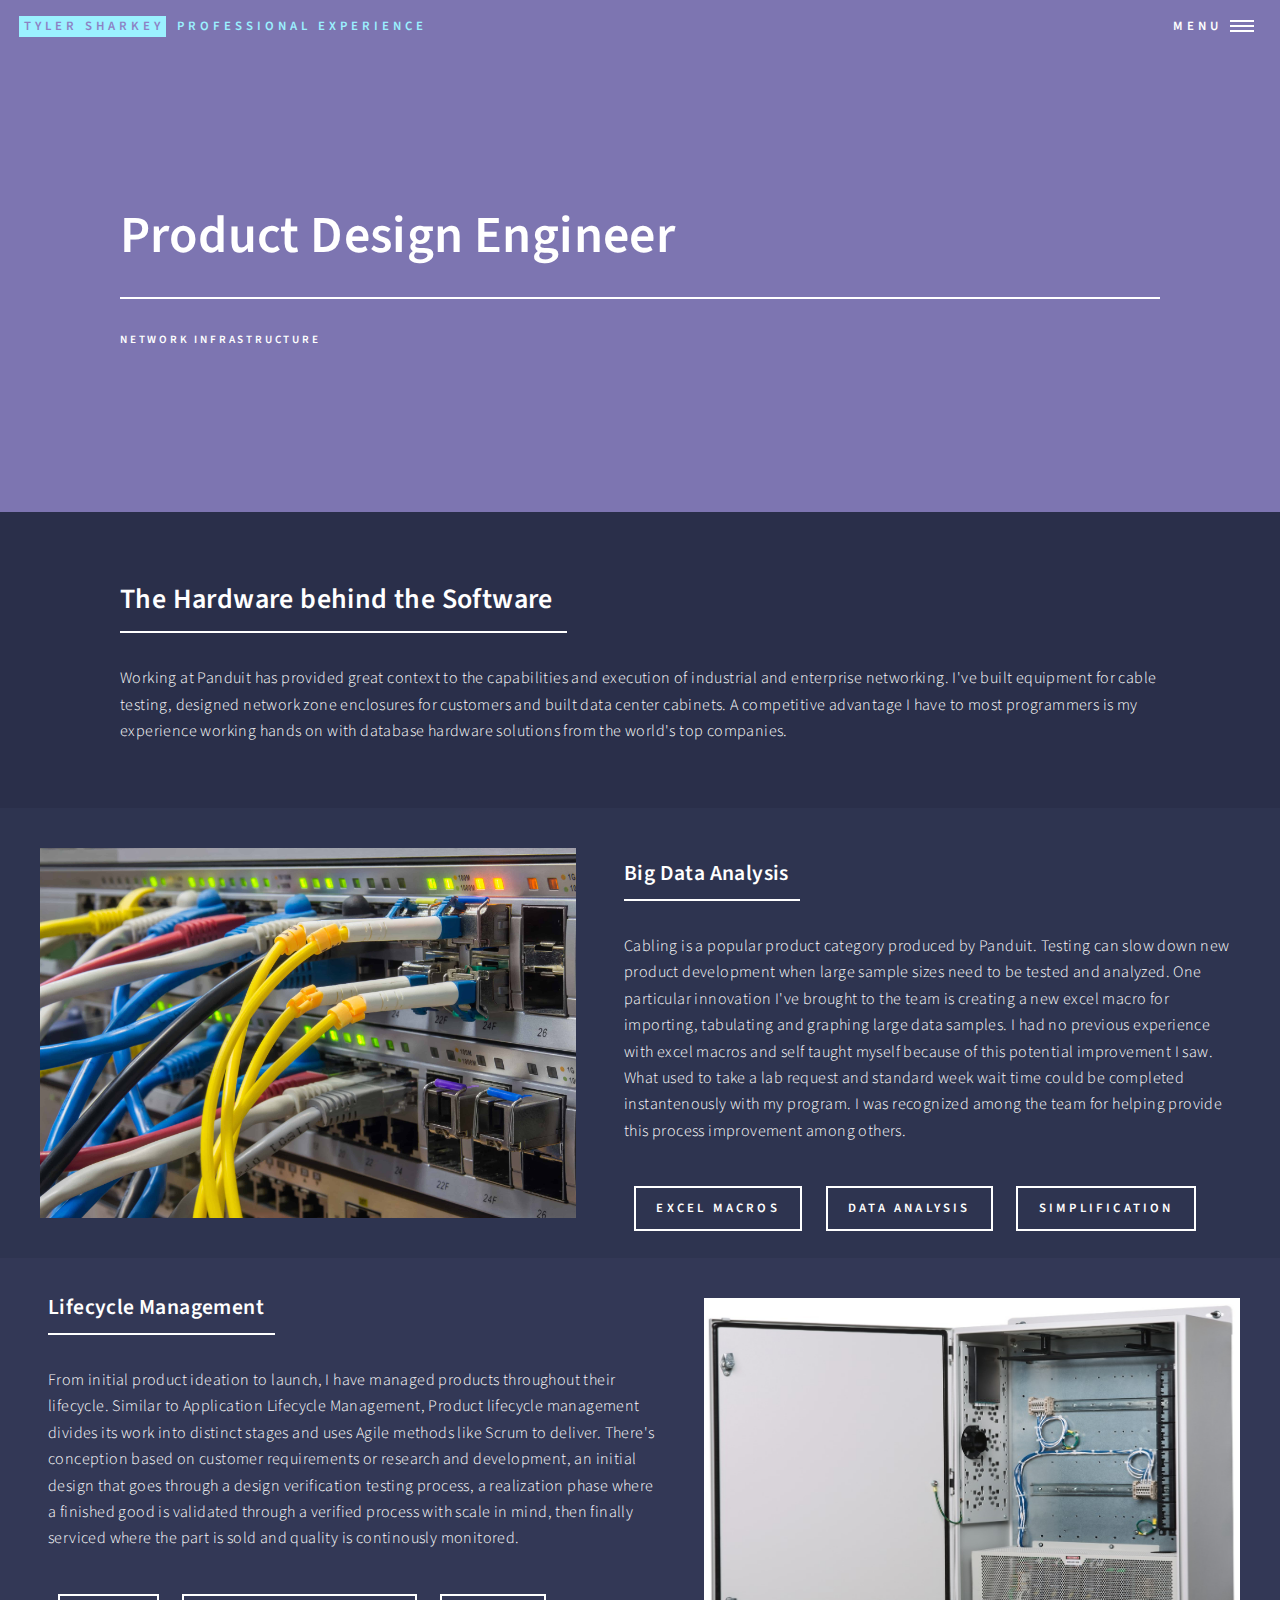
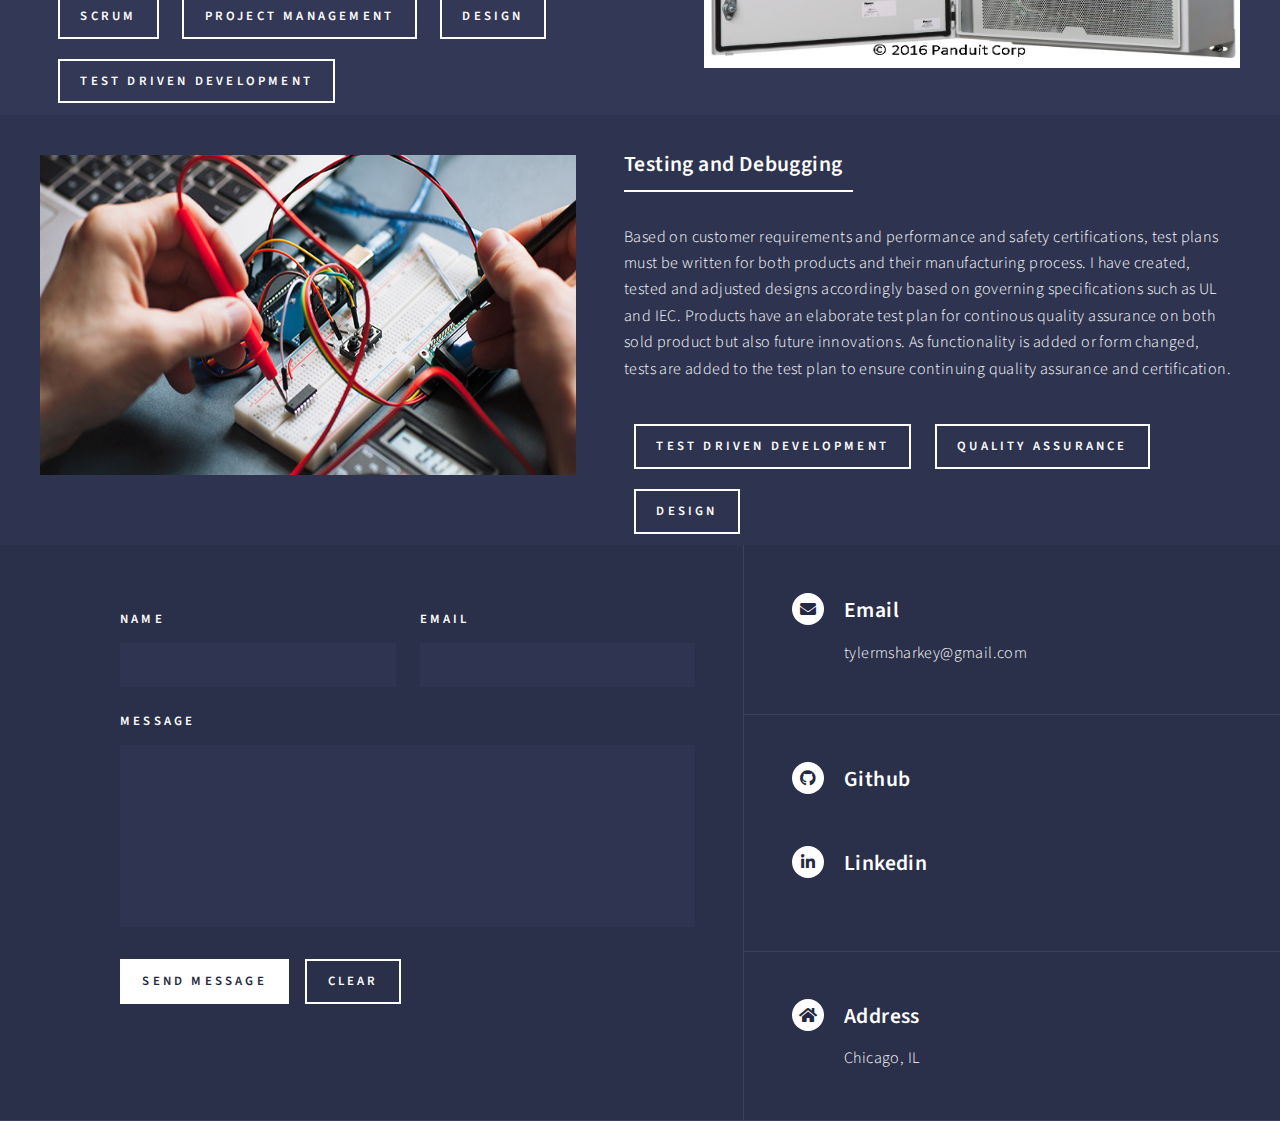
==== developer.html @ c6271d93 "fixed menu and favicon" ====
<!DOCTYPE HTML>
<!--
	Forty by HTML5 UP
	html5up.net | @ajlkn
	Free for personal and commercial use under the CCA 3.0 license (html5up.net/license)
-->
<html>

<head>
	<title>Professional Experience</title>
	<link rel="shortcut icon" type="image/png" href="images/shark icon.png">
	<meta charset="utf-8" />
	<meta name="viewport" content="width=device-width, initial-scale=1, user-scalable=no" />
	<link rel="stylesheet" href="assets/css/main.css" />
	<noscript>
		<link rel="stylesheet" href="assets/css/noscript.css" /></noscript>
</head>

<body class="is-preload">

	<!-- Wrapper -->
	<div id="wrapper">

		<!-- Header -->
		<!-- Note: The "styleN" class below should match that of the banner element. -->
		<header id="header" class="alt style2">
			<a href="index.html" class="logo"><strong>Tyler Sharkey</strong> <span>Professional Experience</span></a>
			<nav>
				<a href="#menu">Menu</a>
			</nav>
		</header>

		<!-- Menu -->
		<nav id="menu">
				<ul class="links">
					<li><a href="index.html">Home</a></li>
					<li><a href="professional.html">Professional Experience</a></li>
					<li><a href="developer.html" class="button primary fit">Self Taught Developer</a></li>
					<li><a href="purdue.html">Mechanical Engineer</a></li>
					<li><a href="kennesaw.html">Software Engineer</a></li>
					<li><a href="interests.html">Interests</a></li>
					<li><a href="projects.html">Personal Projects</a></li>
				</ul>
			</nav>

		<!-- Banner -->
		<!-- Note: The "styleN" class below should match that of the header element. -->
		<section id="banner" class="style2">
			<div class="inner">
				<span class="image">
					<img src="images/pic07.jpg" alt="" />
				</span>
				<header class="major">
					<h1>Product Design Engineer</h1>
				</header>
				<div class="content">
					<p>Network Infrastructure</p>
				</div>
			</div>
		</section>

		<!-- Main -->
		<div id="main">

			<!-- One -->
			<section id="one">
				<div class="inner">
					<header class="major">
						<h2>The Hardware behind the Software</h2>
					</header>
					<p>Working at Panduit has provided great context to the capabilities and execution of industrial and enterprise networking. I've built equipment for cable testing, designed network zone enclosures for customers and built data center cabinets. A competitive advantage I have to most programmers is my experience working hands on with database hardware solutions from the world's top companies.</p>
				</div>
			</section>

			<!-- Two -->
			<section id="two" class="spotlights">
				<section>
						<img src="images/cable.jpg" alt="" data-position="25% 25%" width="576" height="450" style="padding: 40px 0 40px 40px"/>
					<div class="content">
						<div class="inner">
							<header class="major">
								<h3>Big Data Analysis</h3>
							</header>
							<p id="Data">Cabling is a popular product category produced by Panduit. Testing can slow down new product development when large sample sizes need to be tested and analyzed. One particular innovation I've brought to the team is creating a new excel macro for importing, tabulating and graphing large data samples. I had no previous experience with excel macros and self taught myself because of this potential improvement I saw. What used to take a lab request and standard week wait time could be completed instantenously with my program. I was recognized among the team for helping provide this process improvement among others.</p>
							<a class="button" style="margin:10px"
								onmouseover="highlight('creating a new excel macro for importing, tabulating and graphing large data samples. I had no previous experience with excel macros and self taught myself because of this potential improvement I saw.','Data')"
								onmouseout="nohighlight('creating a new excel macro for importing, tabulating and graphing large data samples. I had no previous experience with excel macros and self taught myself because of this potential improvement I saw.','Data')">Excel Macros</a>
							<a class="button" style="margin:10px"
								onmouseover="highlight('One particular innovation I\'ve brought to the team is creating a new excel macro for importing, tabulating and graphing large data samples.','Data')"
								onmouseout="nohighlight('One particular innovation I\'ve brought to the team is creating a new excel macro for importing, tabulating and graphing large data samples.','Data')">Data
								Analysis</a>
							<a class="button" style="margin:10px"
								onmouseover="highlight('What used to take a lab request and standard week wait time could be completed instantenously with my program.','Data')"
								onmouseout="nohighlight('What used to take a lab request and standard week wait time could be completed instantenously with my program.','Data')">Simplification
							</a>
						</div>
					</div>
				</section>
				<section>
						<img src="images/enclosure.jpg" alt="" data-position="25% 25%" width="576" height="450" style="padding: 40px 40px 40px 0"/>
					<div class="content">
						<div class="inner">
							<header class="major">
								<h3>Lifecycle Management</h3>
							</header>
							<p id="Lifecycle">From initial product ideation to launch, I have managed products throughout their lifecycle. Similar to Application Lifecycle Management, Product lifecycle management divides its work into distinct stages and uses Agile methods like Scrum to deliver. There's conception based on customer requirements or research and development, an initial design that goes through a design verification testing process, a realization phase where a finished good is validated through a verified process with scale in mind, then finally serviced where the part is sold and quality is continously monitored.</p>
							<a class="button" style="margin:10px"
								onmouseover="highlight('uses Agile methods like Scrum to deliver','Lifecycle')"
								onmouseout="nohighlight('uses Agile methods like Scrum to deliver','Lifecycle')">Scrum</a>
							<a class="button" style="margin:10px"
								onmouseover="highlight('From initial product ideation to launch, I have managed products throughout their lifecycle.','Lifecycle')"
								onmouseout="nohighlight('From initial product ideation to launch, I have managed products throughout their lifecycle.','Lifecycle')">Project Management</a>
							<a class="button" style="margin:10px"
								onmouseover="highlight('There\'s conception based on customer requirements or research and development','Lifecycle')"
								onmouseout="nohighlight('There\'s conception based on customer requirements or research and development','Lifecycle')">Design</a>
							<a class="button" style="margin:10px"
								onmouseover="highlight('design that goes through a design verification testing process','Lifecycle')"
								onmouseout="nohighlight('design that goes through a design verification testing process','Lifecycle')">Test Driven Development</a>
						</div>
					</div>
				</section>
				<section>
					<img src="images/testing.jpg" alt="" data-position="25% 25%" width="576" height="400" style="padding: 40px 0 40px 40px"/>
					<div class="content">
						<div class="inner">
							<header class="major">
								<h3>Testing and Debugging</h3>
							</header>
							<p id="Testing">Based on customer requirements and performance and safety certifications, test plans must be written for both products and their manufacturing process. I have created, tested and adjusted designs accordingly based on governing specifications such as UL and IEC. Products have an elaborate test plan for continous quality assurance on both sold product but also future innovations. As functionality is added or form changed, tests are added to the test plan to ensure continuing quality assurance and certification.</p>
							<a class="button" style="margin:10px"
								onmouseover="highlight('tests are added to the test plan to ensure continuing quality assurance and certification','Testing')"
								onmouseout="nohighlight('tests are added to the test plan to ensure continuing quality assurance and certification','Testing')">Test Driven Development
								</a>
							<a class="button" style="margin:10px"
								onmouseover="highlight('Products have an elaborate test plan for continous quality assurance on both sold product but also future innovations.','Testing')"
								onmouseout="nohighlight('Products have an elaborate test plan for continous quality assurance on both sold product but also future innovations.','Testing')">Quality Assurance</a>
							<a class="button" style="margin:10px"
								onmouseover="highlight('I have created, tested and adjusted designs accordingly based on governing specifications','Testing')"
								onmouseout="nohighlight('I have created, tested and adjusted designs accordingly based on governing specifications','Testing')">Design</a>
						</div>
					</div>
				</section>
			</section>

		<!-- Contact -->
		<section id="contact">
				<div class="inner">
					<section>
						<form method="post" action="#">
							<div class="fields">
								<div class="field half">
									<label for="name">Name</label>
									<input type="text" name="name" id="name" />
								</div>
								<div class="field half">
									<label for="email">Email</label>
									<input type="text" name="email" id="email" />
								</div>
								<div class="field">
									<label for="message">Message</label>
									<textarea name="message" id="message" rows="6"></textarea>
								</div>
							</div>
							<ul class="actions">
								<li><input type="submit" value="Send Message" class="primary" /></li>
								<li><input type="reset" value="Clear" /></li>
							</ul>
						</form>
					</section>
					<section class="split">
						<section>
							<div class="contact-method">
								<span class="icon solid alt fa-envelope"></span>
								<h3>Email</h3>
								<span>tylermsharkey@gmail.com</span>
							</div>
						</section>
						<section>
							<div class="contact-profiles">
								<span><a class="icon brands alt fa-github" href="https://github.com/Sharkty21"></a></span>
								<h3><a href="https://github.com/Sharkty21">Github</a></h3>
								<br>
								<span><a class="icon brands alt fa-linkedin-in" href="https://www.linkedin.com/in/tylermsharkey"></a></span>
								<h3><a href="https://www.linkedin.com/in/tylermsharkey">Linkedin</a></h3>
							</div>
						</section>
						<section>
							<div class="contact-method">
								<span class="icon solid alt fa-home"></span>
								<h3>Address</h3>
								<span>Chicago, IL</span>
							</div>
						</section>
					</section>
				</div>
			</section>
	

	<!-- Scripts -->
	<script src="assets/js/jquery.min.js"></script>
	<script src="assets/js/jquery.scrolly.min.js"></script>
	<script src="assets/js/jquery.scrollex.min.js"></script>
	<script src="assets/js/browser.min.js"></script>
	<script src="assets/js/breakpoints.min.js"></script>
	<script src="assets/js/util.js"></script>
	<script src="assets/js/main.js"></script>
	<script>function highlight(text, input) {
			var inputText = document.getElementById(input);
			var innerHTML = inputText.innerHTML;
			var index = innerHTML.indexOf(text);
			if (index >= 0) {
				innerHTML = innerHTML.substring(0, index) + "<span class='highlight'>" + innerHTML.substring(index, index + text.length) + "</span>" + innerHTML.substring(index + text.length);
				inputText.innerHTML = innerHTML;
			}
		}
	</script>
	<script>function nohighlight(text, input) {
			var inputText = document.getElementById(input);
			var innerHTML = inputText.innerHTML;
			var index = innerHTML.indexOf(text);
			if (index >= 0) {
				innerHTML = innerHTML.substring(0, index - "<span class='highlight'>".length) + innerHTML.substring(index, index + text.length) + innerHTML.substring(index + text.length + "</span>".length);
				inputText.innerHTML = innerHTML;
			}
		}
	</script>

</body>

</html>
---- assets/css/main.css ----
@import url(fontawesome-all.min.css);
@import url("https://fonts.googleapis.com/css?family=Source+Sans+Pro:300,300italic,600,600italic");

/*
	Forty by HTML5 UP
	html5up.net | @ajlkn
	Free for personal and commercial use under the CCA 3.0 license (html5up.net/license)
*/

html, body, div, span, applet, object,
iframe, h1, h2, h3, h4, h5, h6, p, blockquote,
pre, a, abbr, acronym, address, big, cite,
code, del, dfn, em, img, ins, kbd, q, s, samp,
small, strike, strong, sub, sup, tt, var, b,
u, i, center, dl, dt, dd, ol, ul, li, fieldset,
form, label, legend, table, caption, tbody,
tfoot, thead, tr, th, td, article, aside,
canvas, details, embed, figure, figcaption,
footer, header, hgroup, menu, nav, output, ruby,
section, summary, time, mark, audio, video {
	margin: 0;
	padding: 0;
	border: 0;
	font-size: 100%;
	font: inherit;
	vertical-align: baseline;}

article, aside, details, figcaption, figure,
footer, header, hgroup, menu, nav, section {
	display: block;}

body {
	line-height: 1;
}

.highlight {
	color: #9bf1ff;
}

.no-highlight {
	background: none;
}

ol, ul, li {
	list-style: none;
	list-style-type: none;
}

blockquote, q {
	quotes: none;
}

	blockquote:before, blockquote:after, q:before, q:after {
		content: '';
		content: none;
	}

table {
	border-collapse: collapse;
	border-spacing: 0;
}

body {
	-webkit-text-size-adjust: none;
}

mark {
	background-color: transparent;
	color: inherit;
}

input::-moz-focus-inner {
	border: 0;
	padding: 0;
}

input, select, textarea {
	-moz-appearance: none;
	-webkit-appearance: none;
	-ms-appearance: none;
	appearance: none;
	resize: none;
}

/* Basic */

	@-ms-viewport {
		width: device-width;
	}

	body {
		-ms-overflow-style: scrollbar;
	}

	@media screen and (max-width: 480px) {

		html, body {
			min-width: 320px;
		}

	}

	html {
		box-sizing: border-box;
	}

	*, *:before, *:after {
		box-sizing: inherit;
	}

	body {
		background: #242943;
	}

		body.is-preload *, body.is-preload *:before, body.is-preload *:after {
			-moz-animation: none !important;
			-webkit-animation: none !important;
			-ms-animation: none !important;
			animation: none !important;
			-moz-transition: none !important;
			-webkit-transition: none !important;
			-ms-transition: none !important;
			transition: none !important;
		}

/* Type */

	body, input, select, textarea {
		color: #ffffff;
		font-family: "Source Sans Pro", Helvetica, sans-serif;
		font-size: 17pt;
		font-weight: 300;
		letter-spacing: 0.025em;
		line-height: 1.65;
	}

		@media screen and (max-width: 1680px) {

			body, input, select, textarea {
				font-size: 14pt;
			}

		}

		@media screen and (max-width: 1280px) {

			body, input, select, textarea {
				font-size: 12pt;
			}

		}

		@media screen and (max-width: 360px) {

			body, input, select, textarea {
				font-size: 11pt;
			}

		}

	a {
		-moz-transition: color 0.2s ease-in-out, border-bottom-color 0.2s ease-in-out;
		-webkit-transition: color 0.2s ease-in-out, border-bottom-color 0.2s ease-in-out;
		-ms-transition: color 0.2s ease-in-out, border-bottom-color 0.2s ease-in-out;
		transition: color 0.2s ease-in-out, border-bottom-color 0.2s ease-in-out;
		border-bottom: dotted 1px;
		color: inherit;
		text-decoration: none;
	}

		a:hover {
			border-bottom-color: transparent;
			color: #9bf1ff !important;
		}

		a:active {
			color: #53e3fb !important;
		}

	strong, b {
		color: #ffffff;
		font-weight: 600;
	}

	em, i {
		font-style: italic;
	}

	p {
		margin: 0 0 2em 0;
	}

	h1, h2, h3, h4, h5, h6 {
		color: #ffffff;
		font-weight: 600;
		line-height: 1.65;
		margin: 0 0 1em 0;
	}

		h1 a, h2 a, h3 a, h4 a, h5 a, h6 a {
			color: inherit;
			border-bottom: 0;
		}

	h1 {
		font-size: 2.5em;
	}

	h2 {
		font-size: 1.75em;
	}

	h3 {
		font-size: 1.35em;
	}

	h4 {
		font-size: 1.1em;
	}

	h5 {
		font-size: 0.9em;
	}

	h6 {
		font-size: 0.7em;
	}

	@media screen and (max-width: 736px) {

		h1 {
			font-size: 2em;
		}

		h2 {
			font-size: 1.5em;
		}

		h3 {
			font-size: 1.25em;
		}

	}

	sub {
		font-size: 0.8em;
		position: relative;
		top: 0.5em;
	}

	sup {
		font-size: 0.8em;
		position: relative;
		top: -0.5em;
	}

	blockquote {
		border-left: solid 4px rgba(212, 212, 255, 0.1);
		font-style: italic;
		margin: 0 0 2em 0;
		padding: 0.5em 0 0.5em 2em;
	}

	code {
		background: rgba(212, 212, 255, 0.035);
		font-family: "Courier New", monospace;
		font-size: 0.9em;
		margin: 0 0.25em;
		padding: 0.25em 0.65em;
	}

	pre {
		-webkit-overflow-scrolling: touch;
		font-family: "Courier New", monospace;
		font-size: 0.9em;
		margin: 0 0 2em 0;
	}

		pre code {
			display: block;
			line-height: 1.75;
			padding: 1em 1.5em;
			overflow-x: auto;
		}

	hr {
		border: 0;
		border-bottom: solid 1px rgba(212, 212, 255, 0.1);
		margin: 2em 0;
	}

		hr.major {
			margin: 3em 0;
		}

	.align-left {
		text-align: left;
	}

	.align-center {
		text-align: center;
	}

	.align-right {
		text-align: right;
	}

/* Row */

	.row {
		display: flex;
		flex-wrap: wrap;
		box-sizing: border-box;
		align-items: stretch;
	}

		.row > * {
			box-sizing: border-box;
		}

		.row.gtr-uniform > * > :last-child {
			margin-bottom: 0;
		}

		.row.aln-left {
			justify-content: flex-start;
		}

		.row.aln-center {
			justify-content: center;
		}

		.row.aln-right {
			justify-content: flex-end;
		}

		.row.aln-top {
			align-items: flex-start;
		}

		.row.aln-middle {
			align-items: center;
		}

		.row.aln-bottom {
			align-items: flex-end;
		}

		.row > .imp {
			order: -1;
		}

		.row > .col-1 {
			width: 8.33333%;
		}

		.row > .off-1 {
			margin-left: 8.33333%;
		}

		.row > .col-2 {
			width: 16.66667%;
		}

		.row > .off-2 {
			margin-left: 16.66667%;
		}

		.row > .col-3 {
			width: 25%;
		}

		.row > .off-3 {
			margin-left: 25%;
		}

		.row > .col-4 {
			width: 33.33333%;
		}

		.row > .off-4 {
			margin-left: 33.33333%;
		}

		.row > .col-5 {
			width: 41.66667%;
		}

		.row > .off-5 {
			margin-left: 41.66667%;
		}

		.row > .col-6 {
			width: 50%;
		}

		.row > .off-6 {
			margin-left: 50%;
		}

		.row > .col-7 {
			width: 58.33333%;
		}

		.row > .off-7 {
			margin-left: 58.33333%;
		}

		.row > .col-8 {
			width: 66.66667%;
		}

		.row > .off-8 {
			margin-left: 66.66667%;
		}

		.row > .col-9 {
			width: 75%;
		}

		.row > .off-9 {
			margin-left: 75%;
		}

		.row > .col-10 {
			width: 83.33333%;
		}

		.row > .off-10 {
			margin-left: 83.33333%;
		}

		.row > .col-11 {
			width: 91.66667%;
		}

		.row > .off-11 {
			margin-left: 91.66667%;
		}

		.row > .col-12 {
			width: 100%;
		}

		.row > .off-12 {
			margin-left: 100%;
		}

		.row.gtr-0 {
			margin-top: 0;
			margin-left: 0em;
		}

			.row.gtr-0 > * {
				padding: 0 0 0 0em;
			}

			.row.gtr-0.gtr-uniform {
				margin-top: 0em;
			}

				.row.gtr-0.gtr-uniform > * {
					padding-top: 0em;
				}

		.row.gtr-25 {
			margin-top: 0;
			margin-left: -0.5em;
		}

			.row.gtr-25 > * {
				padding: 0 0 0 0.5em;
			}

			.row.gtr-25.gtr-uniform {
				margin-top: -0.5em;
			}

				.row.gtr-25.gtr-uniform > * {
					padding-top: 0.5em;
				}

		.row.gtr-50 {
			margin-top: 0;
			margin-left: -1em;
		}

			.row.gtr-50 > * {
				padding: 0 0 0 1em;
			}

			.row.gtr-50.gtr-uniform {
				margin-top: -1em;
			}

				.row.gtr-50.gtr-uniform > * {
					padding-top: 1em;
				}

		.row {
			margin-top: 0;
			margin-left: -2em;
		}

			.row > * {
				padding: 0 0 0 2em;
			}

			.row.gtr-uniform {
				margin-top: -2em;
			}

				.row.gtr-uniform > * {
					padding-top: 2em;
				}

		.row.gtr-150 {
			margin-top: 0;
			margin-left: -3em;
		}

			.row.gtr-150 > * {
				padding: 0 0 0 3em;
			}

			.row.gtr-150.gtr-uniform {
				margin-top: -3em;
			}

				.row.gtr-150.gtr-uniform > * {
					padding-top: 3em;
				}

		.row.gtr-200 {
			margin-top: 0;
			margin-left: -4em;
		}

			.row.gtr-200 > * {
				padding: 0 0 0 4em;
			}

			.row.gtr-200.gtr-uniform {
				margin-top: -4em;
			}

				.row.gtr-200.gtr-uniform > * {
					padding-top: 4em;
				}

		@media screen and (max-width: 1680px) {

			.row {
				display: flex;
				flex-wrap: wrap;
				box-sizing: border-box;
				align-items: stretch;
			}

				.row > * {
					box-sizing: border-box;
				}

				.row.gtr-uniform > * > :last-child {
					margin-bottom: 0;
				}

				.row.aln-left {
					justify-content: flex-start;
				}

				.row.aln-center {
					justify-content: center;
				}

				.row.aln-right {
					justify-content: flex-end;
				}

				.row.aln-top {
					align-items: flex-start;
				}

				.row.aln-middle {
					align-items: center;
				}

				.row.aln-bottom {
					align-items: flex-end;
				}

				.row > .imp-xlarge {
					order: -1;
				}

				.row > .col-1-xlarge {
					width: 8.33333%;
				}

				.row > .off-1-xlarge {
					margin-left: 8.33333%;
				}

				.row > .col-2-xlarge {
					width: 16.66667%;
				}

				.row > .off-2-xlarge {
					margin-left: 16.66667%;
				}

				.row > .col-3-xlarge {
					width: 25%;
				}

				.row > .off-3-xlarge {
					margin-left: 25%;
				}

				.row > .col-4-xlarge {
					width: 33.33333%;
				}

				.row > .off-4-xlarge {
					margin-left: 33.33333%;
				}

				.row > .col-5-xlarge {
					width: 41.66667%;
				}

				.row > .off-5-xlarge {
					margin-left: 41.66667%;
				}

				.row > .col-6-xlarge {
					width: 50%;
				}

				.row > .off-6-xlarge {
					margin-left: 50%;
				}

				.row > .col-7-xlarge {
					width: 58.33333%;
				}

				.row > .off-7-xlarge {
					margin-left: 58.33333%;
				}

				.row > .col-8-xlarge {
					width: 66.66667%;
				}

				.row > .off-8-xlarge {
					margin-left: 66.66667%;
				}

				.row > .col-9-xlarge {
					width: 75%;
				}

				.row > .off-9-xlarge {
					margin-left: 75%;
				}

				.row > .col-10-xlarge {
					width: 83.33333%;
				}

				.row > .off-10-xlarge {
					margin-left: 83.33333%;
				}

				.row > .col-11-xlarge {
					width: 91.66667%;
				}

				.row > .off-11-xlarge {
					margin-left: 91.66667%;
				}

				.row > .col-12-xlarge {
					width: 100%;
				}

				.row > .off-12-xlarge {
					margin-left: 100%;
				}

				.row.gtr-0 {
					margin-top: 0;
					margin-left: 0em;
				}

					.row.gtr-0 > * {
						padding: 0 0 0 0em;
					}

					.row.gtr-0.gtr-uniform {
						margin-top: 0em;
					}

						.row.gtr-0.gtr-uniform > * {
							padding-top: 0em;
						}

				.row.gtr-25 {
					margin-top: 0;
					margin-left: -0.5em;
				}

					.row.gtr-25 > * {
						padding: 0 0 0 0.5em;
					}

					.row.gtr-25.gtr-uniform {
						margin-top: -0.5em;
					}

						.row.gtr-25.gtr-uniform > * {
							padding-top: 0.5em;
						}

				.row.gtr-50 {
					margin-top: 0;
					margin-left: -1em;
				}

					.row.gtr-50 > * {
						padding: 0 0 0 1em;
					}

					.row.gtr-50.gtr-uniform {
						margin-top: -1em;
					}

						.row.gtr-50.gtr-uniform > * {
							padding-top: 1em;
						}

				.row {
					margin-top: 0;
					margin-left: -2em;
				}

					.row > * {
						padding: 0 0 0 2em;
					}

					.row.gtr-uniform {
						margin-top: -2em;
					}

						.row.gtr-uniform > * {
							padding-top: 2em;
						}

				.row.gtr-150 {
					margin-top: 0;
					margin-left: -3em;
				}

					.row.gtr-150 > * {
						padding: 0 0 0 3em;
					}

					.row.gtr-150.gtr-uniform {
						margin-top: -3em;
					}

						.row.gtr-150.gtr-uniform > * {
							padding-top: 3em;
						}

				.row.gtr-200 {
					margin-top: 0;
					margin-left: -4em;
				}

					.row.gtr-200 > * {
						padding: 0 0 0 4em;
					}

					.row.gtr-200.gtr-uniform {
						margin-top: -4em;
					}

						.row.gtr-200.gtr-uniform > * {
							padding-top: 4em;
						}

		}

		@media screen and (max-width: 1280px) {

			.row {
				display: flex;
				flex-wrap: wrap;
				box-sizing: border-box;
				align-items: stretch;
			}

				.row > * {
					box-sizing: border-box;
				}

				.row.gtr-uniform > * > :last-child {
					margin-bottom: 0;
				}

				.row.aln-left {
					justify-content: flex-start;
				}

				.row.aln-center {
					justify-content: center;
				}

				.row.aln-right {
					justify-content: flex-end;
				}

				.row.aln-top {
					align-items: flex-start;
				}

				.row.aln-middle {
					align-items: center;
				}

				.row.aln-bottom {
					align-items: flex-end;
				}

				.row > .imp-large {
					order: -1;
				}

				.row > .col-1-large {
					width: 8.33333%;
				}

				.row > .off-1-large {
					margin-left: 8.33333%;
				}

				.row > .col-2-large {
					width: 16.66667%;
				}

				.row > .off-2-large {
					margin-left: 16.66667%;
				}

				.row > .col-3-large {
					width: 25%;
				}

				.row > .off-3-large {
					margin-left: 25%;
				}

				.row > .col-4-large {
					width: 33.33333%;
				}

				.row > .off-4-large {
					margin-left: 33.33333%;
				}

				.row > .col-5-large {
					width: 41.66667%;
				}

				.row > .off-5-large {
					margin-left: 41.66667%;
				}

				.row > .col-6-large {
					width: 50%;
				}

				.row > .off-6-large {
					margin-left: 50%;
				}

				.row > .col-7-large {
					width: 58.33333%;
				}

				.row > .off-7-large {
					margin-left: 58.33333%;
				}

				.row > .col-8-large {
					width: 66.66667%;
				}

				.row > .off-8-large {
					margin-left: 66.66667%;
				}

				.row > .col-9-large {
					width: 75%;
				}

				.row > .off-9-large {
					margin-left: 75%;
				}

				.row > .col-10-large {
					width: 83.33333%;
				}

				.row > .off-10-large {
					margin-left: 83.33333%;
				}

				.row > .col-11-large {
					width: 91.66667%;
				}

				.row > .off-11-large {
					margin-left: 91.66667%;
				}

				.row > .col-12-large {
					width: 100%;
				}

				.row > .off-12-large {
					margin-left: 100%;
				}

				.row.gtr-0 {
					margin-top: 0;
					margin-left: 0em;
				}

					.row.gtr-0 > * {
						padding: 0 0 0 0em;
					}

					.row.gtr-0.gtr-uniform {
						margin-top: 0em;
					}

						.row.gtr-0.gtr-uniform > * {
							padding-top: 0em;
						}

				.row.gtr-25 {
					margin-top: 0;
					margin-left: -0.375em;
				}

					.row.gtr-25 > * {
						padding: 0 0 0 0.375em;
					}

					.row.gtr-25.gtr-uniform {
						margin-top: -0.375em;
					}

						.row.gtr-25.gtr-uniform > * {
							padding-top: 0.375em;
						}

				.row.gtr-50 {
					margin-top: 0;
					margin-left: -0.75em;
				}

					.row.gtr-50 > * {
						padding: 0 0 0 0.75em;
					}

					.row.gtr-50.gtr-uniform {
						margin-top: -0.75em;
					}

						.row.gtr-50.gtr-uniform > * {
							padding-top: 0.75em;
						}

				.row {
					margin-top: 0;
					margin-left: -1.5em;
				}

					.row > * {
						padding: 0 0 0 1.5em;
					}

					.row.gtr-uniform {
						margin-top: -1.5em;
					}

						.row.gtr-uniform > * {
							padding-top: 1.5em;
						}

				.row.gtr-150 {
					margin-top: 0;
					margin-left: -2.25em;
				}

					.row.gtr-150 > * {
						padding: 0 0 0 2.25em;
					}

					.row.gtr-150.gtr-uniform {
						margin-top: -2.25em;
					}

						.row.gtr-150.gtr-uniform > * {
							padding-top: 2.25em;
						}

				.row.gtr-200 {
					margin-top: 0;
					margin-left: -3em;
				}

					.row.gtr-200 > * {
						padding: 0 0 0 3em;
					}

					.row.gtr-200.gtr-uniform {
						margin-top: -3em;
					}

						.row.gtr-200.gtr-uniform > * {
							padding-top: 3em;
						}

		}

		@media screen and (max-width: 980px) {

			.row {
				display: flex;
				flex-wrap: wrap;
				box-sizing: border-box;
				align-items: stretch;
			}

				.row > * {
					box-sizing: border-box;
				}

				.row.gtr-uniform > * > :last-child {
					margin-bottom: 0;
				}

				.row.aln-left {
					justify-content: flex-start;
				}

				.row.aln-center {
					justify-content: center;
				}

				.row.aln-right {
					justify-content: flex-end;
				}

				.row.aln-top {
					align-items: flex-start;
				}

				.row.aln-middle {
					align-items: center;
				}

				.row.aln-bottom {
					align-items: flex-end;
				}

				.row > .imp-medium {
					order: -1;
				}

				.row > .col-1-medium {
					width: 8.33333%;
				}

				.row > .off-1-medium {
					margin-left: 8.33333%;
				}

				.row > .col-2-medium {
					width: 16.66667%;
				}

				.row > .off-2-medium {
					margin-left: 16.66667%;
				}

				.row > .col-3-medium {
					width: 25%;
				}

				.row > .off-3-medium {
					margin-left: 25%;
				}

				.row > .col-4-medium {
					width: 33.33333%;
				}

				.row > .off-4-medium {
					margin-left: 33.33333%;
				}

				.row > .col-5-medium {
					width: 41.66667%;
				}

				.row > .off-5-medium {
					margin-left: 41.66667%;
				}

				.row > .col-6-medium {
					width: 50%;
				}

				.row > .off-6-medium {
					margin-left: 50%;
				}

				.row > .col-7-medium {
					width: 58.33333%;
				}

				.row > .off-7-medium {
					margin-left: 58.33333%;
				}

				.row > .col-8-medium {
					width: 66.66667%;
				}

				.row > .off-8-medium {
					margin-left: 66.66667%;
				}

				.row > .col-9-medium {
					width: 75%;
				}

				.row > .off-9-medium {
					margin-left: 75%;
				}

				.row > .col-10-medium {
					width: 83.33333%;
				}

				.row > .off-10-medium {
					margin-left: 83.33333%;
				}

				.row > .col-11-medium {
					width: 91.66667%;
				}

				.row > .off-11-medium {
					margin-left: 91.66667%;
				}

				.row > .col-12-medium {
					width: 100%;
				}

				.row > .off-12-medium {
					margin-left: 100%;
				}

				.row.gtr-0 {
					margin-top: 0;
					margin-left: 0em;
				}

					.row.gtr-0 > * {
						padding: 0 0 0 0em;
					}

					.row.gtr-0.gtr-uniform {
						margin-top: 0em;
					}

						.row.gtr-0.gtr-uniform > * {
							padding-top: 0em;
						}

				.row.gtr-25 {
					margin-top: 0;
					margin-left: -0.375em;
				}

					.row.gtr-25 > * {
						padding: 0 0 0 0.375em;
					}

					.row.gtr-25.gtr-uniform {
						margin-top: -0.375em;
					}

						.row.gtr-25.gtr-uniform > * {
							padding-top: 0.375em;
						}

				.row.gtr-50 {
					margin-top: 0;
					margin-left: -0.75em;
				}

					.row.gtr-50 > * {
						padding: 0 0 0 0.75em;
					}

					.row.gtr-50.gtr-uniform {
						margin-top: -0.75em;
					}

						.row.gtr-50.gtr-uniform > * {
							padding-top: 0.75em;
						}

				.row {
					margin-top: 0;
					margin-left: -1.5em;
				}

					.row > * {
						padding: 0 0 0 1.5em;
					}

					.row.gtr-uniform {
						margin-top: -1.5em;
					}

						.row.gtr-uniform > * {
							padding-top: 1.5em;
						}

				.row.gtr-150 {
					margin-top: 0;
					margin-left: -2.25em;
				}

					.row.gtr-150 > * {
						padding: 0 0 0 2.25em;
					}

					.row.gtr-150.gtr-uniform {
						margin-top: -2.25em;
					}

						.row.gtr-150.gtr-uniform > * {
							padding-top: 2.25em;
						}

				.row.gtr-200 {
					margin-top: 0;
					margin-left: -3em;
				}

					.row.gtr-200 > * {
						padding: 0 0 0 3em;
					}

					.row.gtr-200.gtr-uniform {
						margin-top: -3em;
					}

						.row.gtr-200.gtr-uniform > * {
							padding-top: 3em;
						}

		}

		@media screen and (max-width: 736px) {

			.row {
				display: flex;
				flex-wrap: wrap;
				box-sizing: border-box;
				align-items: stretch;
			}

				.row > * {
					box-sizing: border-box;
				}

				.row.gtr-uniform > * > :last-child {
					margin-bottom: 0;
				}

				.row.aln-left {
					justify-content: flex-start;
				}

				.row.aln-center {
					justify-content: center;
				}

				.row.aln-right {
					justify-content: flex-end;
				}

				.row.aln-top {
					align-items: flex-start;
				}

				.row.aln-middle {
					align-items: center;
				}

				.row.aln-bottom {
					align-items: flex-end;
				}

				.row > .imp-small {
					order: -1;
				}

				.row > .col-1-small {
					width: 8.33333%;
				}

				.row > .off-1-small {
					margin-left: 8.33333%;
				}

				.row > .col-2-small {
					width: 16.66667%;
				}

				.row > .off-2-small {
					margin-left: 16.66667%;
				}

				.row > .col-3-small {
					width: 25%;
				}

				.row > .off-3-small {
					margin-left: 25%;
				}

				.row > .col-4-small {
					width: 33.33333%;
				}

				.row > .off-4-small {
					margin-left: 33.33333%;
				}

				.row > .col-5-small {
					width: 41.66667%;
				}

				.row > .off-5-small {
					margin-left: 41.66667%;
				}

				.row > .col-6-small {
					width: 50%;
				}

				.row > .off-6-small {
					margin-left: 50%;
				}

				.row > .col-7-small {
					width: 58.33333%;
				}

				.row > .off-7-small {
					margin-left: 58.33333%;
				}

				.row > .col-8-small {
					width: 66.66667%;
				}

				.row > .off-8-small {
					margin-left: 66.66667%;
				}

				.row > .col-9-small {
					width: 75%;
				}

				.row > .off-9-small {
					margin-left: 75%;
				}

				.row > .col-10-small {
					width: 83.33333%;
				}

				.row > .off-10-small {
					margin-left: 83.33333%;
				}

				.row > .col-11-small {
					width: 91.66667%;
				}

				.row > .off-11-small {
					margin-left: 91.66667%;
				}

				.row > .col-12-small {
					width: 100%;
				}

				.row > .off-12-small {
					margin-left: 100%;
				}

				.row.gtr-0 {
					margin-top: 0;
					margin-left: 0em;
				}

					.row.gtr-0 > * {
						padding: 0 0 0 0em;
					}

					.row.gtr-0.gtr-uniform {
						margin-top: 0em;
					}

						.row.gtr-0.gtr-uniform > * {
							padding-top: 0em;
						}

				.row.gtr-25 {
					margin-top: 0;
					margin-left: -0.3125em;
				}

					.row.gtr-25 > * {
						padding: 0 0 0 0.3125em;
					}

					.row.gtr-25.gtr-uniform {
						margin-top: -0.3125em;
					}

						.row.gtr-25.gtr-uniform > * {
							padding-top: 0.3125em;
						}

				.row.gtr-50 {
					margin-top: 0;
					margin-left: -0.625em;
				}

					.row.gtr-50 > * {
						padding: 0 0 0 0.625em;
					}

					.row.gtr-50.gtr-uniform {
						margin-top: -0.625em;
					}

						.row.gtr-50.gtr-uniform > * {
							padding-top: 0.625em;
						}

				.row {
					margin-top: 0;
					margin-left: -1.25em;
				}

					.row > * {
						padding: 0 0 0 1.25em;
					}

					.row.gtr-uniform {
						margin-top: -1.25em;
					}

						.row.gtr-uniform > * {
							padding-top: 1.25em;
						}

				.row.gtr-150 {
					margin-top: 0;
					margin-left: -1.875em;
				}

					.row.gtr-150 > * {
						padding: 0 0 0 1.875em;
					}

					.row.gtr-150.gtr-uniform {
						margin-top: -1.875em;
					}

						.row.gtr-150.gtr-uniform > * {
							padding-top: 1.875em;
						}

				.row.gtr-200 {
					margin-top: 0;
					margin-left: -2.5em;
				}

					.row.gtr-200 > * {
						padding: 0 0 0 2.5em;
					}

					.row.gtr-200.gtr-uniform {
						margin-top: -2.5em;
					}

						.row.gtr-200.gtr-uniform > * {
							padding-top: 2.5em;
						}

		}

		@media screen and (max-width: 480px) {

			.row {
				display: flex;
				flex-wrap: wrap;
				box-sizing: border-box;
				align-items: stretch;
			}

				.row > * {
					box-sizing: border-box;
				}

				.row.gtr-uniform > * > :last-child {
					margin-bottom: 0;
				}

				.row.aln-left {
					justify-content: flex-start;
				}

				.row.aln-center {
					justify-content: center;
				}

				.row.aln-right {
					justify-content: flex-end;
				}

				.row.aln-top {
					align-items: flex-start;
				}

				.row.aln-middle {
					align-items: center;
				}

				.row.aln-bottom {
					align-items: flex-end;
				}

				.row > .imp-xsmall {
					order: -1;
				}

				.row > .col-1-xsmall {
					width: 8.33333%;
				}

				.row > .off-1-xsmall {
					margin-left: 8.33333%;
				}

				.row > .col-2-xsmall {
					width: 16.66667%;
				}

				.row > .off-2-xsmall {
					margin-left: 16.66667%;
				}

				.row > .col-3-xsmall {
					width: 25%;
				}

				.row > .off-3-xsmall {
					margin-left: 25%;
				}

				.row > .col-4-xsmall {
					width: 33.33333%;
				}

				.row > .off-4-xsmall {
					margin-left: 33.33333%;
				}

				.row > .col-5-xsmall {
					width: 41.66667%;
				}

				.row > .off-5-xsmall {
					margin-left: 41.66667%;
				}

				.row > .col-6-xsmall {
					width: 50%;
				}

				.row > .off-6-xsmall {
					margin-left: 50%;
				}

				.row > .col-7-xsmall {
					width: 58.33333%;
				}

				.row > .off-7-xsmall {
					margin-left: 58.33333%;
				}

				.row > .col-8-xsmall {
					width: 66.66667%;
				}

				.row > .off-8-xsmall {
					margin-left: 66.66667%;
				}

				.row > .col-9-xsmall {
					width: 75%;
				}

				.row > .off-9-xsmall {
					margin-left: 75%;
				}

				.row > .col-10-xsmall {
					width: 83.33333%;
				}

				.row > .off-10-xsmall {
					margin-left: 83.33333%;
				}

				.row > .col-11-xsmall {
					width: 91.66667%;
				}

				.row > .off-11-xsmall {
					margin-left: 91.66667%;
				}

				.row > .col-12-xsmall {
					width: 100%;
				}

				.row > .off-12-xsmall {
					margin-left: 100%;
				}

				.row.gtr-0 {
					margin-top: 0;
					margin-left: 0em;
				}

					.row.gtr-0 > * {
						padding: 0 0 0 0em;
					}

					.row.gtr-0.gtr-uniform {
						margin-top: 0em;
					}

						.row.gtr-0.gtr-uniform > * {
							padding-top: 0em;
						}

				.row.gtr-25 {
					margin-top: 0;
					margin-left: -0.3125em;
				}

					.row.gtr-25 > * {
						padding: 0 0 0 0.3125em;
					}

					.row.gtr-25.gtr-uniform {
						margin-top: -0.3125em;
					}

						.row.gtr-25.gtr-uniform > * {
							padding-top: 0.3125em;
						}

				.row.gtr-50 {
					margin-top: 0;
					margin-left: -0.625em;
				}

					.row.gtr-50 > * {
						padding: 0 0 0 0.625em;
					}

					.row.gtr-50.gtr-uniform {
						margin-top: -0.625em;
					}

						.row.gtr-50.gtr-uniform > * {
							padding-top: 0.625em;
						}

				.row {
					margin-top: 0;
					margin-left: -1.25em;
				}

					.row > * {
						padding: 0 0 0 1.25em;
					}

					.row.gtr-uniform {
						margin-top: -1.25em;
					}

						.row.gtr-uniform > * {
							padding-top: 1.25em;
						}

				.row.gtr-150 {
					margin-top: 0;
					margin-left: -1.875em;
				}

					.row.gtr-150 > * {
						padding: 0 0 0 1.875em;
					}

					.row.gtr-150.gtr-uniform {
						margin-top: -1.875em;
					}

						.row.gtr-150.gtr-uniform > * {
							padding-top: 1.875em;
						}

				.row.gtr-200 {
					margin-top: 0;
					margin-left: -2.5em;
				}

					.row.gtr-200 > * {
						padding: 0 0 0 2.5em;
					}

					.row.gtr-200.gtr-uniform {
						margin-top: -2.5em;
					}

						.row.gtr-200.gtr-uniform > * {
							padding-top: 2.5em;
						}

		}

/* Section/Article */

	section.special, article.special {
		text-align: center;
	}

	header.major {
		width: -moz-max-content;
		width: -webkit-max-content;
		width: -ms-max-content;
		width: max-content;
		margin-bottom: 2em;
	}

		header.major > :first-child {
			margin-bottom: 0;
			width: calc(100% + 0.5em);
		}

			header.major > :first-child:after {
				content: '';
				background-color: #ffffff;
				display: block;
				height: 2px;
				margin: 0.325em 0 0.5em 0;
				width: 100%;
			}

		header.major > p {
			font-size: 0.7em;
			font-weight: 600;
			letter-spacing: 0.25em;
			margin-bottom: 0;
			text-transform: uppercase;
		}

		body.is-ie header.major > :first-child:after {
			max-width: 9em;
		}

		body.is-ie header.major > h1:after {
			max-width: 100% !important;
		}

	@media screen and (max-width: 736px) {

		header.major > p br {
			display: none;
		}

	}

/* Form */

	form {
		margin: 0 0 2em 0;
	}

		form > :last-child {
			margin-bottom: 0;
		}

		form > .fields {
			display: -moz-flex;
			display: -webkit-flex;
			display: -ms-flex;
			display: flex;
			-moz-flex-wrap: wrap;
			-webkit-flex-wrap: wrap;
			-ms-flex-wrap: wrap;
			flex-wrap: wrap;
			width: calc(100% + 3em);
			margin: -1.5em 0 2em -1.5em;
		}

			form > .fields > .field {
				-moz-flex-grow: 0;
				-webkit-flex-grow: 0;
				-ms-flex-grow: 0;
				flex-grow: 0;
				-moz-flex-shrink: 0;
				-webkit-flex-shrink: 0;
				-ms-flex-shrink: 0;
				flex-shrink: 0;
				padding: 1.5em 0 0 1.5em;
				width: calc(100% - 1.5em);
			}

				form > .fields > .field.half {
					width: calc(50% - 0.75em);
				}

				form > .fields > .field.third {
					width: calc(100%/3 - 0.5em);
				}

				form > .fields > .field.quarter {
					width: calc(25% - 0.375em);
				}

		@media screen and (max-width: 480px) {

			form > .fields {
				width: calc(100% + 3em);
				margin: -1.5em 0 2em -1.5em;
			}

				form > .fields > .field {
					padding: 1.5em 0 0 1.5em;
					width: calc(100% - 1.5em);
				}

					form > .fields > .field.half {
						width: calc(100% - 1.5em);
					}

					form > .fields > .field.third {
						width: calc(100% - 1.5em);
					}

					form > .fields > .field.quarter {
						width: calc(100% - 1.5em);
					}

		}

	label {
		color: #ffffff;
		display: block;
		font-size: 0.8em;
		font-weight: 600;
		letter-spacing: 0.25em;
		margin: 0 0 1em 0;
		text-transform: uppercase;
	}

	input[type="text"],
	input[type="password"],
	input[type="email"],
	input[type="tel"],
	input[type="search"],
	input[type="url"],
	select,
	textarea {
		-moz-appearance: none;
		-webkit-appearance: none;
		-ms-appearance: none;
		appearance: none;
		background: rgba(212, 212, 255, 0.035);
		border: none;
		border-radius: 0;
		color: inherit;
		display: block;
		outline: 0;
		padding: 0 1em;
		text-decoration: none;
		width: 100%;
	}

		input[type="text"]:invalid,
		input[type="password"]:invalid,
		input[type="email"]:invalid,
		input[type="tel"]:invalid,
		input[type="search"]:invalid,
		input[type="url"]:invalid,
		select:invalid,
		textarea:invalid {
			box-shadow: none;
		}

		input[type="text"]:focus,
		input[type="password"]:focus,
		input[type="email"]:focus,
		input[type="tel"]:focus,
		input[type="search"]:focus,
		input[type="url"]:focus,
		select:focus,
		textarea:focus {
			border-color: #9bf1ff;
			box-shadow: 0 0 0 2px #9bf1ff;
		}

	select {
		background-image: url("data:image/svg+xml;charset=utf8,%3Csvg xmlns='http://www.w3.org/2000/svg' width='40' height='40' preserveAspectRatio='none' viewBox='0 0 40 40'%3E%3Cpath d='M9.4,12.3l10.4,10.4l10.4-10.4c0.2-0.2,0.5-0.4,0.9-0.4c0.3,0,0.6,0.1,0.9,0.4l3.3,3.3c0.2,0.2,0.4,0.5,0.4,0.9 c0,0.4-0.1,0.6-0.4,0.9L20.7,31.9c-0.2,0.2-0.5,0.4-0.9,0.4c-0.3,0-0.6-0.1-0.9-0.4L4.3,17.3c-0.2-0.2-0.4-0.5-0.4-0.9 c0-0.4,0.1-0.6,0.4-0.9l3.3-3.3c0.2-0.2,0.5-0.4,0.9-0.4S9.1,12.1,9.4,12.3z' fill='rgba(212, 212, 255, 0.1)' /%3E%3C/svg%3E");
		background-size: 1.25rem;
		background-repeat: no-repeat;
		background-position: calc(100% - 1rem) center;
		height: 2.75em;
		padding-right: 2.75em;
		text-overflow: ellipsis;
	}

		select option {
			color: #ffffff;
			background: #242943;
		}

		select:focus::-ms-value {
			background-color: transparent;
		}

		select::-ms-expand {
			display: none;
		}

	input[type="text"],
	input[type="password"],
	input[type="email"],
	input[type="tel"],
	input[type="search"],
	input[type="url"],
	select {
		height: 2.75em;
	}

	input[type="search"] {
		background-color: white;
		color: black;
		width: 25%;
	}

	textarea {
		padding: 0.75em 1em;
	}

	input[type="checkbox"],
	input[type="radio"] {
		-moz-appearance: none;
		-webkit-appearance: none;
		-ms-appearance: none;
		appearance: none;
		display: block;
		float: left;
		margin-right: -2em;
		opacity: 0;
		width: 1em;
		z-index: -1;
	}

		input[type="checkbox"] + label,
		input[type="radio"] + label {
			text-decoration: none;
			color: #ffffff;
			cursor: pointer;
			display: inline-block;
			font-weight: 300;
			padding-left: 2.65em;
			padding-right: 0.75em;
			position: relative;
		}

			input[type="checkbox"] + label:before,
			input[type="radio"] + label:before {
				-moz-osx-font-smoothing: grayscale;
				-webkit-font-smoothing: antialiased;
				display: inline-block;
				font-style: normal;
				font-variant: normal;
				text-rendering: auto;
				line-height: 1;
				text-transform: none !important;
				font-family: 'Font Awesome 5 Free';
				font-weight: 900;
			}

			input[type="checkbox"] + label:before,
			input[type="radio"] + label:before {
				background: rgba(212, 212, 255, 0.035);
				content: '';
				display: inline-block;
				font-size: 0.8em;
				height: 2.0625em;
				left: 0;
				letter-spacing: 0;
				line-height: 2.0625em;
				position: absolute;
				text-align: center;
				top: 0;
				width: 2.0625em;
			}

		input[type="checkbox"]:checked + label:before,
		input[type="radio"]:checked + label:before {
			background: #ffffff;
			border-color: #9bf1ff;
			content: '\f00c';
			color: #242943;
		}

		input[type="checkbox"]:focus + label:before,
		input[type="radio"]:focus + label:before {
			box-shadow: 0 0 0 2px #9bf1ff;
		}

	input[type="radio"] + label:before {
		border-radius: 100%;
	}

	::-webkit-input-placeholder {
		color: rgba(244, 244, 255, 0.2) !important;
		opacity: 1.0;
	}

	:-moz-placeholder {
		color: rgba(244, 244, 255, 0.2) !important;
		opacity: 1.0;
	}

	::-moz-placeholder {
		color: rgba(244, 244, 255, 0.2) !important;
		opacity: 1.0;
	}

	:-ms-input-placeholder {
		color: rgba(244, 244, 255, 0.2) !important;
		opacity: 1.0;
	}

/* Box */

	.box {
		border: solid 1px rgba(212, 212, 255, 0.1);
		margin-bottom: 2em;
		padding: 1.5em;
	}

		.box > :last-child,
		.box > :last-child > :last-child,
		.box > :last-child > :last-child > :last-child {
			margin-bottom: 0;
		}

		.box.alt {
			border: 0;
			border-radius: 0;
			padding: 0;
		}

/* Icon */

	.icon {
		text-decoration: none;
		border-bottom: none;
		position: relative;
	}

		.icon:before {
			-moz-osx-font-smoothing: grayscale;
			-webkit-font-smoothing: antialiased;
			display: inline-block;
			font-style: normal;
			font-variant: normal;
			text-rendering: auto;
			line-height: 1;
			text-transform: none !important;
			font-family: 'Font Awesome 5 Free';
			font-weight: 400;
		}

		.icon > .label {
			display: none;
		}

		.icon:before {
			line-height: inherit;
		}

		.icon.solid:before {
			font-weight: 900;
		}

		.icon.brands:before {
			font-family: 'Font Awesome 5 Brands';
		}

		.icon.alt:before {
			background-color: #ffffff;
			border-radius: 100%;
			color: #242943;
			display: inline-block;
			height: 2em;
			line-height: 2em;
			text-align: center;
			width: 2em;
		}

	a.icon.alt:before {
		-moz-transition: background-color 0.2s ease-in-out;
		-webkit-transition: background-color 0.2s ease-in-out;
		-ms-transition: background-color 0.2s ease-in-out;
		transition: background-color 0.2s ease-in-out;
	}

	a.icon.alt:hover:before {
		background-color: #6fc3df;
	}

	a.icon.alt:active:before {
		background-color: #37a6cb;
	}

/* Image */

	.image {
		border: 0;
		display: inline-block;
		position: relative;
	}

		.image img {
			display: block;
		}

		.image.left, .image.right {
			max-width: 30%;
		}

			.image.left img, .image.right img {
				width: 100%;
			}

		.image.left {
			float: left;
			margin: 0 1.5em 1.25em 0;
			top: 0.25em;
		}

		.image.right {
			float: right;
			margin: 0 0 1.25em 1.5em;
			top: 0.25em;
		}

		.image.fit {
			display: block;
			margin: 0 0 2em 0;
			width: 100%;
		}

			.image.fit img {
				width: 100%;
			}

		.image.main {
			display: block;
			margin: 2.5em 0;
			width: 100%;
		}

			.image.main img {
				width: 100%;
			}

			@media screen and (max-width: 736px) {

				.image.main {
					margin: 1.5em 0;
				}

			}

/* List */

	ol {
		list-style: decimal;
		margin: 0 0 2em 0;
		padding-left: 1.25em;
	}

		ol li {
			padding-left: 0.25em;
		}

	ul {
		list-style: disc;
		margin: 0 0 2em 0;
		padding-left: 1em;
	}

		ul li {
			padding-left: 0.5em;
		}

		ul.alt {
			list-style: none;
			padding-left: 0;
		}

			ul.alt li {
				border-top: solid 1px rgba(212, 212, 255, 0.1);
				padding: 0.5em 0;
			}

				ul.alt li:first-child {
					border-top: 0;
					padding-top: 0;
				}

	dl {
		margin: 0 0 2em 0;
	}

		dl dt {
			display: block;
			font-weight: 600;
			margin: 0 0 1em 0;
		}

		dl dd {
			margin-left: 2em;
		}

/* Actions */

	ul.actions {
		display: -moz-flex;
		display: -webkit-flex;
		display: -ms-flex;
		display: flex;
		cursor: default;
		list-style: none;
		margin-left: -1em;
		padding-left: 0;
	}

		ul.actions li {
			padding: 0 0 0 1em;
			vertical-align: middle;
		}

		ul.actions.special {
			-moz-justify-content: center;
			-webkit-justify-content: center;
			-ms-justify-content: center;
			justify-content: center;
			width: 100%;
			margin-left: 0;
		}

			ul.actions.special li:first-child {
				padding-left: 0;
			}

		ul.actions.stacked {
			-moz-flex-direction: column;
			-webkit-flex-direction: column;
			-ms-flex-direction: column;
			flex-direction: column;
			margin-left: 0;
		}

			ul.actions.stacked li {
				padding: 1.3em 0 0 0;
			}

				ul.actions.stacked li:first-child {
					padding-top: 0;
				}

		ul.actions.fit {
			width: calc(100% + 1em);
		}

			ul.actions.fit li {
				-moz-flex-grow: 1;
				-webkit-flex-grow: 1;
				-ms-flex-grow: 1;
				flex-grow: 1;
				-moz-flex-shrink: 1;
				-webkit-flex-shrink: 1;
				-ms-flex-shrink: 1;
				flex-shrink: 1;
				width: 100%;
			}

				ul.actions.fit li > * {
					width: 100%;
				}

			ul.actions.fit.stacked {
				width: 100%;
			}

/* Icons */

	ul.icons {
		cursor: default;
		list-style: none;
		padding-left: 0;
	}

		ul.icons li {
			display: inline-block;
			padding: 0 1em 0 0;
		}

			ul.icons li:last-child {
				padding-right: 0;
			}

		@media screen and (max-width: 736px) {

			ul.icons li {
				padding: 0 0.75em 0 0;
			}

		}

/* Pagination */

	ul.pagination {
		cursor: default;
		list-style: none;
		padding-left: 0;
	}

		ul.pagination li {
			display: inline-block;
			padding-left: 0;
			vertical-align: middle;
		}

			ul.pagination li > .page {
				-moz-transition: background-color 0.2s ease-in-out, color 0.2s ease-in-out;
				-webkit-transition: background-color 0.2s ease-in-out, color 0.2s ease-in-out;
				-ms-transition: background-color 0.2s ease-in-out, color 0.2s ease-in-out;
				transition: background-color 0.2s ease-in-out, color 0.2s ease-in-out;
				border-bottom: 0;
				display: inline-block;
				font-size: 0.8em;
				font-weight: 600;
				height: 1.5em;
				line-height: 1.5em;
				margin: 0 0.125em;
				min-width: 1.5em;
				padding: 0 0.5em;
				text-align: center;
			}

				ul.pagination li > .page.active {
					background-color: #ffffff;
					color: #242943;
				}

					ul.pagination li > .page.active:hover {
						background-color: #9bf1ff;
						color: #242943 !important;
					}

					ul.pagination li > .page.active:active {
						background-color: #53e3fb;
					}

			ul.pagination li:first-child {
				padding-right: 0.75em;
			}

			ul.pagination li:last-child {
				padding-left: 0.75em;
			}

		@media screen and (max-width: 480px) {

			ul.pagination li:nth-child(n+2):nth-last-child(n+2) {
				display: none;
			}

			ul.pagination li:first-child {
				padding-right: 0;
			}

		}

/* Table */

	.table-wrapper {
		-webkit-overflow-scrolling: touch;
		overflow-x: auto;
	}

	table {
		margin: 0 0 2em 0;
		width: 100%;
	}

		table tbody tr {
			border: solid 1px rgba(212, 212, 255, 0.1);
			border-left: 0;
			border-right: 0;
		}

			table tbody tr:nth-child(2n + 1) {
				background-color: rgba(212, 212, 255, 0.035);
			}

		table td {
			padding: 0.75em 0.75em;
		}

		table th {
			color: #ffffff;
			font-size: 0.9em;
			font-weight: 600;
			padding: 0 0.75em 0.75em 0.75em;
			text-align: left;
		}

		table thead {
			border-bottom: solid 2px rgba(212, 212, 255, 0.1);
		}

		table tfoot {
			border-top: solid 2px rgba(212, 212, 255, 0.1);
		}

		table.alt {
			border-collapse: separate;
		}

			table.alt tbody tr td {
				border: solid 1px rgba(212, 212, 255, 0.1);
				border-left-width: 0;
				border-top-width: 0;
			}

				table.alt tbody tr td:first-child {
					border-left-width: 1px;
				}

			table.alt tbody tr:first-child td {
				border-top-width: 1px;
			}

			table.alt thead {
				border-bottom: 0;
			}

			table.alt tfoot {
				border-top: 0;
			}

/* Button */

	input[type="submit"],
	input[type="reset"],
	input[type="button"],
	button,
	.button {
		-moz-appearance: none;
		-webkit-appearance: none;
		-ms-appearance: none;
		appearance: none;
		-moz-transition: background-color 0.2s ease-in-out, box-shadow 0.2s ease-in-out, color 0.2s ease-in-out;
		-webkit-transition: background-color 0.2s ease-in-out, box-shadow 0.2s ease-in-out, color 0.2s ease-in-out;
		-ms-transition: background-color 0.2s ease-in-out, box-shadow 0.2s ease-in-out, color 0.2s ease-in-out;
		transition: background-color 0.2s ease-in-out, box-shadow 0.2s ease-in-out, color 0.2s ease-in-out;
		background-color: transparent;
		border: 0;
		border-radius: 0;
		box-shadow: inset 0 0 0 2px #ffffff;
		color: #ffffff;
		cursor: pointer;
		display: inline-block;
		font-size: 0.8em;
		font-weight: 600;
		height: 3.5em;
		letter-spacing: 0.25em;
		line-height: 3.5em;
		padding: 0 1.75em;
		text-align: center;
		text-decoration: none;
		text-transform: uppercase;
		white-space: nowrap;
	}

		input[type="submit"]:hover, input[type="submit"]:active,
		input[type="reset"]:hover,
		input[type="reset"]:active,
		input[type="button"]:hover,
		input[type="button"]:active,
		button:hover,
		button:active,
		.button:hover,
		.button:active {
			box-shadow: inset 0 0 0 2px #9bf1ff;
			color: #9bf1ff;
		}

		input[type="submit"]:active,
		input[type="reset"]:active,
		input[type="button"]:active,
		button:active,
		.button:active {
			background-color: rgba(155, 241, 255, 0.1);
			box-shadow: inset 0 0 0 2px #53e3fb;
			color: #53e3fb;
		}

		input[type="submit"].icon:before,
		input[type="reset"].icon:before,
		input[type="button"].icon:before,
		button.icon:before,
		.button.icon:before {
			margin-right: 0.5em;
		}

		input[type="submit"].fit,
		input[type="reset"].fit,
		input[type="button"].fit,
		button.fit,
		.button.fit {
			width: 100%;
		}

		input[type="submit"].small,
		input[type="reset"].small,
		input[type="button"].small,
		button.small,
		.button.small {
			font-size: 0.6em;
		}

		input[type="submit"].large,
		input[type="reset"].large,
		input[type="button"].large,
		button.large,
		.button.large {
			font-size: 1.25em;
			height: 3em;
			line-height: 3em;
		}

		input[type="submit"].next,
		input[type="reset"].next,
		input[type="button"].next,
		button.next,
		.button.next {
			padding-right: 4.5em;
			position: relative;
		}

			input[type="submit"].next:before, input[type="submit"].next:after,
			input[type="reset"].next:before,
			input[type="reset"].next:after,
			input[type="button"].next:before,
			input[type="button"].next:after,
			button.next:before,
			button.next:after,
			.button.next:before,
			.button.next:after {
				-moz-transition: opacity 0.2s ease-in-out;
				-webkit-transition: opacity 0.2s ease-in-out;
				-ms-transition: opacity 0.2s ease-in-out;
				transition: opacity 0.2s ease-in-out;
				background-position: center right;
				background-repeat: no-repeat;
				background-size: 36px 24px;
				content: '';
				display: block;
				height: 100%;
				position: absolute;
				right: 1.5em;
				top: 0;
				vertical-align: middle;
				width: 36px;
			}

			input[type="submit"].next:before,
			input[type="reset"].next:before,
			input[type="button"].next:before,
			button.next:before,
			.button.next:before {
				background-image: url("data:image/svg+xml;charset=utf8,%3Csvg xmlns='http://www.w3.org/2000/svg' xmlns:xlink='http://www.w3.org/1999/xlink' width='36px' height='24px' viewBox='0 0 36 24' zoomAndPan='disable'%3E%3Cstyle%3Eline %7B stroke: %23ffffff%3B stroke-width: 2px%3B %7D%3C/style%3E%3Cline x1='0' y1='12' x2='34' y2='12' /%3E%3Cline x1='25' y1='4' x2='34' y2='12.5' /%3E%3Cline x1='25' y1='20' x2='34' y2='11.5' /%3E%3C/svg%3E");
			}

			input[type="submit"].next:after,
			input[type="reset"].next:after,
			input[type="button"].next:after,
			button.next:after,
			.button.next:after {
				background-image: url("data:image/svg+xml;charset=utf8,%3Csvg xmlns='http://www.w3.org/2000/svg' xmlns:xlink='http://www.w3.org/1999/xlink' width='36px' height='24px' viewBox='0 0 36 24' zoomAndPan='disable'%3E%3Cstyle%3Eline %7B stroke: %239bf1ff%3B stroke-width: 2px%3B %7D%3C/style%3E%3Cline x1='0' y1='12' x2='34' y2='12' /%3E%3Cline x1='25' y1='4' x2='34' y2='12.5' /%3E%3Cline x1='25' y1='20' x2='34' y2='11.5' /%3E%3C/svg%3E");
				opacity: 0;
				z-index: 1;
			}

			input[type="submit"].next:hover:after, input[type="submit"].next:active:after,
			input[type="reset"].next:hover:after,
			input[type="reset"].next:active:after,
			input[type="button"].next:hover:after,
			input[type="button"].next:active:after,
			button.next:hover:after,
			button.next:active:after,
			.button.next:hover:after,
			.button.next:active:after {
				opacity: 1;
			}

			@media screen and (max-width: 1280px) {

				input[type="submit"].next,
				input[type="reset"].next,
				input[type="button"].next,
				button.next,
				.button.next {
					padding-right: 5em;
				}

			}

		input[type="submit"].primary,
		input[type="reset"].primary,
		input[type="button"].primary,
		button.primary,
		.button.primary {
			background-color: #ffffff;
			box-shadow: none;
			color: #242943;
		}

			input[type="submit"].primary:hover, input[type="submit"].primary:active,
			input[type="reset"].primary:hover,
			input[type="reset"].primary:active,
			input[type="button"].primary:hover,
			input[type="button"].primary:active,
			button.primary:hover,
			button.primary:active,
			.button.primary:hover,
			.button.primary:active {
				background-color: #9bf1ff;
				color: #242943 !important;
			}

			input[type="submit"].primary:active,
			input[type="reset"].primary:active,
			input[type="button"].primary:active,
			button.primary:active,
			.button.primary:active {
				background-color: #53e3fb;
			}

		input[type="submit"].disabled, input[type="submit"]:disabled,
		input[type="reset"].disabled,
		input[type="reset"]:disabled,
		input[type="button"].disabled,
		input[type="button"]:disabled,
		button.disabled,
		button:disabled,
		.button.disabled,
		.button:disabled {
			pointer-events: none;
			cursor: default;
			opacity: 0.25;
		}

/* Tiles */

	.tiles {
		display: -moz-flex;
		display: -webkit-flex;
		display: -ms-flex;
		display: flex;
		-moz-flex-wrap: wrap;
		-webkit-flex-wrap: wrap;
		-ms-flex-wrap: wrap;
		flex-wrap: wrap;
		border-top: 0 !important;
	}

		.tiles + * {
			border-top: 0 !important;
		}

		.tiles article {
			-moz-align-items: center;
			-webkit-align-items: center;
			-ms-align-items: center;
			align-items: center;
			display: -moz-flex;
			display: -webkit-flex;
			display: -ms-flex;
			display: flex;
			-moz-transition: -moz-transform 0.25s ease, opacity 0.25s ease, -moz-filter 1s ease, -webkit-filter 1s ease;
			-webkit-transition: -webkit-transform 0.25s ease, opacity 0.25s ease, -webkit-filter 1s ease, -webkit-filter 1s ease;
			-ms-transition: -ms-transform 0.25s ease, opacity 0.25s ease, -ms-filter 1s ease, -webkit-filter 1s ease;
			transition: transform 0.25s ease, opacity 0.25s ease, filter 1s ease, -webkit-filter 1s ease;
			padding: 4em 4em 2em 4em ;
			background-position: center;
			background-repeat: no-repeat;
			background-size: cover;
			cursor: default;
			height: 40vh;
			max-height: 40em;
			min-height: 23em;
			overflow: hidden;
			position: relative;
			width: 40%;
		}

			.tiles article .image {
				display: none;
			}

			.tiles article header {
				position: relative;
				z-index: 3;
			}

			.tiles article h3 {
				font-size: 1.75em;
			}

				.tiles article h3 a:hover {
					color: inherit !important;
				}

			.tiles article .link.primary {
				border: 0;
				height: 100%;
				left: 0;
				position: absolute;
				top: 0;
				width: 100%;
				z-index: 4;
			}

			.tiles article:before {
				-moz-transition: opacity 0.5s ease;
				-webkit-transition: opacity 0.5s ease;
				-ms-transition: opacity 0.5s ease;
				transition: opacity 0.5s ease;
				bottom: 0;
				content: '';
				display: block;
				height: 100%;
				left: 0;
				opacity: 0.85;
				position: absolute;
				width: 100%;
				z-index: 2;
			}

			.tiles article:after {
				background-color: rgba(36, 41, 67, 0.25);
				content: '';
				display: block;
				height: 100%;
				left: 0;
				position: absolute;
				top: 0;
				width: 100%;
				z-index: 1;
			}

			.tiles article:hover:before {
				opacity: 0;
			}

			.tiles article.is-transitioning {
				-moz-transform: scale(0.95);
				-webkit-transform: scale(0.95);
				-ms-transform: scale(0.95);
				transform: scale(0.95);
				-moz-filter: blur(0.5em);
				-webkit-filter: blur(0.5em);
				-ms-filter: blur(0.5em);
				filter: blur(0.5em);
				opacity: 0;
			}

			.tiles article:nth-child(4n - 1), .tiles article:nth-child(4n - 2) {
				width: 60%;
			}

			.tiles article:nth-child(6n - 5):before {
				background-color: #6fc3df;
			}

			.tiles article:nth-child(6n - 4):before {
				background-color: #8d82c4;
			}

			.tiles article:nth-child(6n - 3):before {
				background-color: #ec8d81;
			}

			.tiles article:nth-child(6n - 2):before {
				background-color: #e7b788;
			}

			.tiles article:nth-child(6n - 1):before {
				background-color: #8ea9e8;
			}

			.tiles article:nth-child(6n):before {
				background-color: #87c5a4;
			}

		@media screen and (max-width: 1280px) {

			.tiles article {
				padding: 4em 3em 2em 3em ;
				height: 30vh;
				max-height: 30em;
				min-height: 20em;
			}

		}

		@media screen and (max-width: 980px) {

			.tiles article {
				width: 50% !important;
			}

		}

		@media screen and (max-width: 736px) {

			.tiles article {
				padding: 3em 1.5em 1em 1.5em ;
				height: 16em;
				max-height: none;
				min-height: 0;
			}

				.tiles article h3 {
					font-size: 1.5em;
				}

		}

		@media screen and (max-width: 480px) {

			.tiles {
				display: block;
			}

				.tiles article {
					height: 20em;
					width: 100% !important;
				}

		}

/* Contact Method */

	.contact-method, .contact-profiles {
		margin: 0 0 2em 0;
		padding-left: 3.25em;
		position: relative;
		display:table;
	}

		.contact-method .icon {
			left: 0;
			position: absolute;
			top: 0;
		}

		.contact-profiles .icon {
			display: table-cell;
			position: absolute;
			left: 0;
			vertical-align: left;
		}

		.contact-method h3 {
			margin: 0 0 0.5em 0;
		}

/* Spotlights */

	.spotlights {
		border-top: 0 !important;
	}

		.spotlights + * {
			border-top: 0 !important;
		}

		.spotlights > section {
			display: -moz-flex;
			display: -webkit-flex;
			display: -ms-flex;
			display: flex;
			-moz-flex-direction: row;
			-webkit-flex-direction: row;
			-ms-flex-direction: row;
			flex-direction: row;
			background-color: #2e3450;
		}

			.spotlights > section > .image {
				background-position: center center;
				background-size: cover;
				border-radius: 0;
				display: block;
				position: relative;
				width: 30%;
			}

				.spotlights > section > .image img {
					border-radius: 0;
					display: block;
					width: 100%;
				}

				.spotlights > section > .image:before {
					background: rgba(36, 41, 67, 0.9);
					content: '';
					display: block;
					height: 100%;
					left: 0;
					opacity: 0;
					position: absolute;
					top: 0;
					width: 100%;
				}

			.spotlights > section > .content {
				display: -moz-flex;
				display: -webkit-flex;
				display: -ms-flex;
				display: flex;
				-moz-flex-direction: column;
				-webkit-flex-direction: column;
				-ms-flex-direction: column;
				flex-direction: column;
				-moz-justify-content: center;
				-webkit-justify-content: center;
				-ms-justify-content: center;
				justify-content: center;
				-moz-align-items: center;
				-webkit-align-items: center;
				-ms-align-items: center;
				align-items: center;
				padding: 2em 3em 0.1em 3em ;
				width: 70%;
			}

				.spotlights > section > .content > .inner {
					margin: 0 auto;
					max-width: 100%;
					width: 65em;
				}

			.spotlights > section:nth-child(2n) {
				-moz-flex-direction: row-reverse;
				-webkit-flex-direction: row-reverse;
				-ms-flex-direction: row-reverse;
				flex-direction: row-reverse;
				background-color: #333856;
			}

				.spotlights > section:nth-child(2n) > .content {
					-moz-align-items: -moz-flex-end;
					-webkit-align-items: -webkit-flex-end;
					-ms-align-items: -ms-flex-end;
					align-items: flex-end;
				}

		@media screen and (max-width: 1680px) {

			.spotlights > section > .image {
				width: 40%;
			}

			.spotlights > section > .content {
				width: 60%;
			}

		}

		@media screen and (max-width: 1280px) {

			.spotlights > section > .image {
				width: 45%;
			}

			.spotlights > section > .content {
				width: 55%;
			}

		}

		@media screen and (max-width: 980px) {

			.spotlights > section {
				display: block;
			}

				.spotlights > section > .image {
					width: 100%;
				}

				.spotlights > section > .content {
					padding: 4em 3em 2em 3em ;
					width: 100%;
				}

		}

		@media screen and (max-width: 736px) {

			.spotlights > section > .content {
				padding: 3em 1.5em 1em 1.5em ;
			}

		}

/* Header */

	@-moz-keyframes reveal-header {
		0% {
			top: -4em;
			opacity: 0;
		}

		100% {
			top: 0;
			opacity: 1;
		}
	}

	@-webkit-keyframes reveal-header {
		0% {
			top: -4em;
			opacity: 0;
		}

		100% {
			top: 0;
			opacity: 1;
		}
	}

	@-ms-keyframes reveal-header {
		0% {
			top: -4em;
			opacity: 0;
		}

		100% {
			top: 0;
			opacity: 1;
		}
	}

	@keyframes reveal-header {
		0% {
			top: -4em;
			opacity: 0;
		}

		100% {
			top: 0;
			opacity: 1;
		}
	}

	#header {
		display: -moz-flex;
		display: -webkit-flex;
		display: -ms-flex;
		display: flex;
		background-color: #2a2f4a;
		box-shadow: 0 0 0.25em 0 rgba(0, 0, 0, 0.15);
		cursor: default;
		font-weight: 600;
		height: 3.25em;
		left: 0;
		letter-spacing: 0.25em;
		line-height: 3.25em;
		margin: 0;
		position: fixed;
		text-transform: uppercase;
		top: 0;
		width: 100%;
		z-index: 10000;
	}

		#header .logo {
			border: 0;
			display: inline-block;
			font-size: 0.8em;
			height: inherit;
			line-height: inherit;
			padding: 0 1.5em;
		}

			#header .logo strong {
				-moz-transition: background-color 0.2s ease-in-out, color 0.2s ease-in-out;
				-webkit-transition: background-color 0.2s ease-in-out, color 0.2s ease-in-out;
				-ms-transition: background-color 0.2s ease-in-out, color 0.2s ease-in-out;
				transition: background-color 0.2s ease-in-out, color 0.2s ease-in-out;
				background-color: #ffffff;
				color: #242943;
				display: inline-block;
				line-height: 1.65em;
				margin-right: 0.325em;
				padding: 0 0.125em 0 0.375em;
			}

			#header .logo:hover strong {
				background-color: #9bf1ff;
			}

			#header .logo:active strong {
				background-color: #53e3fb;
			}

		#header nav {
			display: -moz-flex;
			display: -webkit-flex;
			display: -ms-flex;
			display: flex;
			-moz-justify-content: -moz-flex-end;
			-webkit-justify-content: -webkit-flex-end;
			-ms-justify-content: -ms-flex-end;
			justify-content: flex-end;
			-moz-flex-grow: 1;
			-webkit-flex-grow: 1;
			-ms-flex-grow: 1;
			flex-grow: 1;
			height: inherit;
			line-height: inherit;
		}

			#header nav a {
				border: 0;
				display: block;
				font-size: 0.8em;
				height: inherit;
				line-height: inherit;
				padding: 0 0.75em;
				position: relative;
				vertical-align: middle;
			}

				#header nav a:last-child {
					padding-right: 1.5em;
				}

				#header nav a[href="#menu"] {
					padding-right: 3.325em !important;
				}

					#header nav a[href="#menu"]:before, #header nav a[href="#menu"]:after {
						background-image: url("data:image/svg+xml;charset=utf8,%3Csvg xmlns='http://www.w3.org/2000/svg' width='24' height='32' viewBox='0 0 24 32' preserveAspectRatio='none'%3E%3Cstyle%3Eline %7B stroke-width: 2px%3B stroke: %23ffffff%3B %7D%3C/style%3E%3Cline x1='0' y1='11' x2='24' y2='11' /%3E%3Cline x1='0' y1='21' x2='24' y2='21' /%3E%3Cline x1='0' y1='16' x2='24' y2='16' /%3E%3C/svg%3E");
						background-position: center;
						background-repeat: no-repeat;
						background-size: 24px 32px;
						content: '';
						display: block;
						height: 100%;
						position: absolute;
						right: 1.5em;
						top: 0;
						vertical-align: middle;
						width: 24px;
					}

					#header nav a[href="#menu"]:after {
						-moz-transition: opacity 0.2s ease-in-out;
						-webkit-transition: opacity 0.2s ease-in-out;
						-ms-transition: opacity 0.2s ease-in-out;
						transition: opacity 0.2s ease-in-out;
						background-image: url("data:image/svg+xml;charset=utf8,%3Csvg xmlns='http://www.w3.org/2000/svg' width='24' height='32' viewBox='0 0 24 32' preserveAspectRatio='none'%3E%3Cstyle%3Eline %7B stroke-width: 2px%3B stroke: %239bf1ff%3B %7D%3C/style%3E%3Cline x1='0' y1='11' x2='24' y2='11' /%3E%3Cline x1='0' y1='21' x2='24' y2='21' /%3E%3Cline x1='0' y1='16' x2='24' y2='16' /%3E%3C/svg%3E");
						opacity: 0;
						z-index: 1;
					}

					#header nav a[href="#menu"]:hover:after, #header nav a[href="#menu"]:active:after {
						opacity: 1;
					}

					#header nav a[href="#menu"]:last-child {
						padding-right: 3.875em !important;
					}

						#header nav a[href="#menu"]:last-child:before, #header nav a[href="#menu"]:last-child:after {
							right: 2em;
						}

		#header.reveal {
			-moz-animation: reveal-header 0.35s ease;
			-webkit-animation: reveal-header 0.35s ease;
			-ms-animation: reveal-header 0.35s ease;
			animation: reveal-header 0.35s ease;
		}

		#header.alt {
			-moz-transition: opacity 2.5s ease;
			-webkit-transition: opacity 2.5s ease;
			-ms-transition: opacity 2.5s ease;
			transition: opacity 2.5s ease;
			-moz-transition-delay: 0.75s;
			-webkit-transition-delay: 0.75s;
			-ms-transition-delay: 0.75s;
			transition-delay: 0.75s;
			-moz-animation: none;
			-webkit-animation: none;
			-ms-animation: none;
			animation: none;
			background-color: transparent;
			box-shadow: none;
			position: absolute;
		}

			#header.alt.style1 .logo strong {
				color: #6fc3df;
			}

			#header.alt.style2 .logo strong {
				color: #8d82c4;
			}

			#header.alt.style3 .logo strong {
				color: #ec8d81;
			}

			#header.alt.style4 .logo strong {
				color: #e7b788;
			}

			#header.alt.style5 .logo strong {
				color: #8ea9e8;
			}

			#header.alt.style6 .logo strong {
				color: #87c5a4;
			}

		body.is-preload #header.alt {
			opacity: 0;
		}

		@media screen and (max-width: 1680px) {

			#header nav a[href="#menu"] {
				padding-right: 3.75em !important;
			}

				#header nav a[href="#menu"]:last-child {
					padding-right: 4.25em !important;
				}

		}

		@media screen and (max-width: 1280px) {

			#header nav a[href="#menu"] {
				padding-right: 4em !important;
			}

				#header nav a[href="#menu"]:last-child {
					padding-right: 4.5em !important;
				}

		}

		@media screen and (max-width: 736px) {

			#header {
				height: 2.75em;
				line-height: 2.75em;
			}

				#header .logo {
					padding: 0 1em;
				}

				#header nav a {
					padding: 0 0.5em;
				}

					#header nav a:last-child {
						padding-right: 1em;
					}

					#header nav a[href="#menu"] {
						padding-right: 3.25em !important;
					}

						#header nav a[href="#menu"]:before, #header nav a[href="#menu"]:after {
							right: 0.75em;
						}

						#header nav a[href="#menu"]:last-child {
							padding-right: 4em !important;
						}

							#header nav a[href="#menu"]:last-child:before, #header nav a[href="#menu"]:last-child:after {
								right: 1.5em;
							}

		}

		@media screen and (max-width: 480px) {

			#header .logo span {
				display: none;
			}

			#header nav a[href="#menu"] {
				overflow: hidden;
				padding-right: 0 !important;
				text-indent: 5em;
				white-space: nowrap;
				width: 5em;
			}

				#header nav a[href="#menu"]:before, #header nav a[href="#menu"]:after {
					right: 0;
					width: inherit;
				}

				#header nav a[href="#menu"]:last-child:before, #header nav a[href="#menu"]:last-child:after {
					width: 4em;
					right: 0;
				}

		}

/* Banner */

	#banner {
		-moz-align-items: center;
		-webkit-align-items: center;
		-ms-align-items: center;
		align-items: center;
		background-image: url("../../images/banner.jpg");
		display: -moz-flex;
		display: -webkit-flex;
		display: -ms-flex;
		display: flex;
		padding: 6em 0 2em 0 ;
		background-attachment: fixed;
		background-position: center;
		background-repeat: no-repeat;
		background-size: cover;
		border-bottom: 0 !important;
		cursor: default;
		height: 60vh;
		margin-bottom: -3.25em;
		max-height: 32em;
		min-height: 22em;
		position: relative;
		top: -3.25em;
	}

		#banner:after {
			-moz-transition: opacity 2.5s ease;
			-webkit-transition: opacity 2.5s ease;
			-ms-transition: opacity 2.5s ease;
			transition: opacity 2.5s ease;
			-moz-transition-delay: 0.75s;
			-webkit-transition-delay: 0.75s;
			-ms-transition-delay: 0.75s;
			transition-delay: 0.75s;
			pointer-events: none;
			background-color: #242943;
			content: '';
			display: block;
			height: 100%;
			left: 0;
			opacity: 0.85;
			position: absolute;
			top: 0;
			width: 100%;
			z-index: 1;
		}

		#banner h1 {
			font-size: 3.25em;
		}

		#banner > .inner {
			-moz-transition: opacity 1.5s ease, -moz-transform 0.5s ease-out, -moz-filter 0.5s ease, -webkit-filter 0.5s ease;
			-webkit-transition: opacity 1.5s ease, -webkit-transform 0.5s ease-out, -webkit-filter 0.5s ease, -webkit-filter 0.5s ease;
			-ms-transition: opacity 1.5s ease, -ms-transform 0.5s ease-out, -ms-filter 0.5s ease, -webkit-filter 0.5s ease;
			transition: opacity 1.5s ease, transform 0.5s ease-out, filter 0.5s ease, -webkit-filter 0.5s ease;
			padding: 0 !important;
			position: relative;
			z-index: 2;
		}

			#banner > .inner .image {
				display: none;
			}

			#banner > .inner header {
				width: auto;
			}

				#banner > .inner header > :first-child {
					width: auto;
				}

					#banner > .inner header > :first-child:after {
						max-width: 100%;
					}

			#banner > .inner .content {
				display: -moz-flex;
				display: -webkit-flex;
				display: -ms-flex;
				display: flex;
				-moz-align-items: center;
				-webkit-align-items: center;
				-ms-align-items: center;
				align-items: center;
				margin: 0 0 2em 0;
			}

				#banner > .inner .content > * {
					margin-right: 1.5em;
					margin-bottom: 0;
				}

				#banner > .inner .content > :last-child {
					margin-right: 0;
				}

				#banner > .inner .content p {
					font-size: 0.7em;
					font-weight: 600;
					letter-spacing: 0.25em;
					text-transform: uppercase;
				}

		#banner.major {
			height: 75vh;
			min-height: 30em;
			max-height: 50em;
		}

			#banner.major.alt {
				opacity: 0.75;
			}

		#banner.style1:after {
			background-color: #6fc3df;
		}

		#banner.style2:after {
			background-color: #8d82c4;
		}

		#banner.style3:after {
			background-color: #ec8d81;
		}

		#banner.style4:after {
			background-color: #e7b788;
		}

		#banner.style5:after {
			background-color: #8ea9e8;
		}

		#banner.style6:after {
			background-color: #87c5a4;
		}

		body.is-preload #banner:after {
			opacity: 1.0;
		}

		body.is-preload #banner > .inner {
			-moz-filter: blur(0.125em);
			-webkit-filter: blur(0.125em);
			-ms-filter: blur(0.125em);
			filter: blur(0.125em);
			-moz-transform: translateX(-0.5em);
			-webkit-transform: translateX(-0.5em);
			-ms-transform: translateX(-0.5em);
			transform: translateX(-0.5em);
			opacity: 0;
		}

		@media screen and (max-width: 1280px) {

			#banner {
				background-attachment: scroll;
			}

		}

		@media screen and (max-width: 736px) {

			#banner {
				padding: 5em 0 1em 0 ;
				height: auto;
				margin-bottom: -2.75em;
				max-height: none;
				min-height: 0;
				top: -2.75em;
			}

				#banner h1 {
					font-size: 2em;
				}

				#banner > .inner .content {
					display: block;
				}

					#banner > .inner .content > * {
						margin-right: 0;
						margin-bottom: 2em;
					}

				#banner.major {
					height: auto;
					min-height: 0;
					max-height: none;
				}

		}

		@media screen and (max-width: 480px) {

			#banner {
				padding: 6em 0 2em 0 ;
			}

				#banner > .inner .content p br {
					display: none;
				}

				#banner.major {
					padding: 8em 0 4em 0 ;
				}

		}

/* Main */

	#main {
		background-color: #2a2f4a;
	}

		#main > * {
			border-top: solid 1px rgba(212, 212, 255, 0.1);
		}

			#main > *:first-child {
				border-top: 0;
			}

			#main > * > .inner {
				padding: 4em 0 2em 0 ;
				margin: 0 auto;
				max-width: 65em;
				width: calc(100% - 6em);
			}

				@media screen and (max-width: 736px) {

					#main > * > .inner {
						padding: 3em 0 1em 0 ;
						width: calc(100% - 3em);
					}

				}

		#main.alt {
			background-color: transparent;
			border-bottom: solid 1px rgba(212, 212, 255, 0.1);
		}

/* Contact */

	#contact {
		border-bottom: solid 1px rgba(212, 212, 255, 0.1);
		overflow-x: hidden;
	}

		#contact > .inner {
			display: -moz-flex;
			display: -webkit-flex;
			display: -ms-flex;
			display: flex;
			padding: 0 !important;
		}

			#contact > .inner > :nth-child(2n - 1) {
				padding: 4em 3em 2em 0 ;
				border-right: solid 1px rgba(212, 212, 255, 0.1);
				width: 60%;
			}

			#contact > .inner > :nth-child(2n) {
				padding-left: 3em;
				width: 40%;
			}

			#contact > .inner > .split {
				padding: 0;
			}

				#contact > .inner > .split > * {
					padding: 3em 0 1em 3em ;
					position: relative;
				}

					#contact > .inner > .split > *:before {
						border-top: solid 1px rgba(212, 212, 255, 0.1);
						content: '';
						display: block;
						margin-left: -3em;
						position: absolute;
						top: 0;
						width: calc(100vw + 3em);
					}

				#contact > .inner > .split > :first-child:before {
					display: none;
				}

		@media screen and (max-width: 980px) {

			#contact > .inner {
				display: block;
			}

				#contact > .inner > :nth-child(2n - 1) {
					padding: 4em 0 2em 0 ;
					border-right: 0;
					width: 100%;
				}

				#contact > .inner > :nth-child(2n) {
					padding-left: 0;
					width: 100%;
				}

				#contact > .inner > .split > * {
					padding: 3em 0 1em 0 ;
				}

				#contact > .inner > .split > :first-child:before {
					display: block;
				}

		}

		@media screen and (max-width: 736px) {

			#contact > .inner > :nth-child(2n - 1) {
				padding: 3em 0 1em 0 ;
			}

		}

/* Footer */

	#footer .copyright {
		font-size: 0.8em;
		list-style: none;
		padding-left: 0;
	}

		#footer .copyright li {
			border-left: solid 1px rgba(212, 212, 255, 0.1);
			color: rgba(244, 244, 255, 0.2);
			display: inline-block;
			line-height: 1;
			margin-left: 1em;
			padding-left: 1em;
		}

			#footer .copyright li:first-child {
				border-left: 0;
				margin-left: 0;
				padding-left: 0;
			}

	@media screen and (max-width: 480px) {

		#footer .copyright li {
			display: block;
			border-left: 0;
			margin-left: 0;
			padding-left: 0;
			line-height: inherit;
		}

	}

/* Wrapper */

	#wrapper {
		-moz-transition: -moz-filter 0.35s ease, -webkit-filter 0.35s ease, opacity 0.375s ease-out;
		-webkit-transition: -webkit-filter 0.35s ease, -webkit-filter 0.35s ease, opacity 0.375s ease-out;
		-ms-transition: -ms-filter 0.35s ease, -webkit-filter 0.35s ease, opacity 0.375s ease-out;
		transition: filter 0.35s ease, -webkit-filter 0.35s ease, opacity 0.375s ease-out;
		padding-top: 3.25em;
	}

		#wrapper.is-transitioning {
			opacity: 0;
		}

		#wrapper > * > .inner {
			padding: 4em 0 2em 0 ;
			margin: 0 auto;
			max-width: 65em;
			width: calc(100% - 6em);
		}

			@media screen and (max-width: 736px) {

				#wrapper > * > .inner {
					padding: 3em 0 1em 0 ;
					width: calc(100% - 3em);
				}

			}

		@media screen and (max-width: 736px) {

			#wrapper {
				padding-top: 2.75em;
			}

		}

/* Menu */

	#menu {
		-moz-transition: -moz-transform 0.35s ease, opacity 0.35s ease, visibility 0.35s;
		-webkit-transition: -webkit-transform 0.35s ease, opacity 0.35s ease, visibility 0.35s;
		-ms-transition: -ms-transform 0.35s ease, opacity 0.35s ease, visibility 0.35s;
		transition: transform 0.35s ease, opacity 0.35s ease, visibility 0.35s;
		-moz-align-items: center;
		-webkit-align-items: center;
		-ms-align-items: center;
		align-items: center;
		display: -moz-flex;
		display: -webkit-flex;
		display: -ms-flex;
		display: flex;
		-moz-justify-content: center;
		-webkit-justify-content: center;
		-ms-justify-content: center;
		justify-content: center;
		pointer-events: none;
		background: rgba(36, 41, 67, 0.9);
		box-shadow: none;
		height: 100%;
		left: 0;
		opacity: 0;
		overflow: hidden;
		padding: 3em 2em;
		position: fixed;
		top: 0;
		visibility: hidden;
		width: 100%;
		z-index: 10002;
	}

		#menu .inner {
			-moz-transition: -moz-transform 0.35s ease-out, opacity 0.35s ease, visibility 0.35s;
			-webkit-transition: -webkit-transform 0.35s ease-out, opacity 0.35s ease, visibility 0.35s;
			-ms-transition: -ms-transform 0.35s ease-out, opacity 0.35s ease, visibility 0.35s;
			transition: transform 0.35s ease-out, opacity 0.35s ease, visibility 0.35s;
			-moz-transform: rotateX(20deg);
			-webkit-transform: rotateX(20deg);
			-ms-transform: rotateX(20deg);
			transform: rotateX(20deg);
			-webkit-overflow-scrolling: touch;
			max-width: 100%;
			max-height: 100vh;
			opacity: 0;
			overflow: auto;
			text-align: center;
			visibility: hidden;
			width: 18em;
		}

			#menu .inner > :first-child {
				margin-top: 2em;
			}

			#menu .inner > :last-child {
				margin-bottom: 3em;
			}

		#menu ul {
			margin: 0 0 1em 0;
		}

			#menu ul.links {
				list-style: none;
				padding: 0;
			}

				#menu ul.links > li {
					padding: 0;
				}

					#menu ul.links > li > a:not(.button) {
						border: 0;
						border-top: solid 1px rgba(212, 212, 255, 0.1);
						display: block;
						font-size: 0.8em;
						font-weight: 600;
						letter-spacing: 0.25em;
						line-height: 4em;
						text-decoration: none;
						text-transform: uppercase;
					}

					#menu ul.links > li > .button {
						display: block;
						margin: 0.5em 0 0 0;
					}

					#menu ul.links > li:first-child > a:not(.button) {
						border-top: 0 !important;
					}

		#menu .close {
			-moz-transition: color 0.2s ease-in-out;
			-webkit-transition: color 0.2s ease-in-out;
			-ms-transition: color 0.2s ease-in-out;
			transition: color 0.2s ease-in-out;
			-webkit-tap-highlight-color: rgba(0, 0, 0, 0);
			border: 0;
			cursor: pointer;
			display: block;
			height: 4em;
			line-height: 4em;
			overflow: hidden;
			padding-right: 1.25em;
			position: absolute;
			right: 0;
			text-align: right;
			text-indent: 8em;
			top: 0;
			vertical-align: middle;
			white-space: nowrap;
			width: 8em;
		}

			#menu .close:before, #menu .close:after {
				-moz-transition: opacity 0.2s ease-in-out;
				-webkit-transition: opacity 0.2s ease-in-out;
				-ms-transition: opacity 0.2s ease-in-out;
				transition: opacity 0.2s ease-in-out;
				background-position: center;
				background-repeat: no-repeat;
				content: '';
				display: block;
				height: 4em;
				position: absolute;
				right: 0;
				top: 0;
				width: 4em;
			}

			#menu .close:before {
				background-image: url("data:image/svg+xml;charset=utf8,%3Csvg xmlns='http://www.w3.org/2000/svg' xmlns:xlink='http://www.w3.org/1999/xlink' width='20px' height='20px' viewBox='0 0 20 20' zoomAndPan='disable'%3E%3Cstyle%3Eline %7B stroke: %23ffffff%3B stroke-width: 2%3B %7D%3C/style%3E%3Cline x1='0' y1='0' x2='20' y2='20' /%3E%3Cline x1='20' y1='0' x2='0' y2='20' /%3E%3C/svg%3E");
			}

			#menu .close:after {
				background-image: url("data:image/svg+xml;charset=utf8,%3Csvg xmlns='http://www.w3.org/2000/svg' xmlns:xlink='http://www.w3.org/1999/xlink' width='20px' height='20px' viewBox='0 0 20 20' zoomAndPan='disable'%3E%3Cstyle%3Eline %7B stroke: %239bf1ff%3B stroke-width: 2%3B %7D%3C/style%3E%3Cline x1='0' y1='0' x2='20' y2='20' /%3E%3Cline x1='20' y1='0' x2='0' y2='20' /%3E%3C/svg%3E");
				opacity: 0;
			}

			#menu .close:hover:after, #menu .close:active:after {
				opacity: 1;
			}

	body.is-ie #menu {
		background: rgba(42, 47, 74, 0.975);
	}

	body.is-menu-visible #wrapper {
		-moz-filter: blur(0.5em);
		-webkit-filter: blur(0.5em);
		-ms-filter: blur(0.5em);
		filter: blur(0.5em);
	}

	body.is-menu-visible #menu {
		pointer-events: auto;
		opacity: 1;
		visibility: visible;
	}

		body.is-menu-visible #menu .inner {
			-moz-transform: none;
			-webkit-transform: none;
			-ms-transform: none;
			transform: none;
			opacity: 1;
			visibility: visible;
		}
---- assets/css/noscript.css ----
/*
	Forty by HTML5 UP
	html5up.net | @ajlkn
	Free for personal and commercial use under the CCA 3.0 license (html5up.net/license)
*/

/* Banner */

	body.is-preload #banner:after {
		opacity: 0.85;
	}

	body.is-preload #banner > .inner {
		-moz-filter: none;
		-webkit-filter: none;
		-ms-filter: none;
		filter: none;
		-moz-transform: none;
		-webkit-transform: none;
		-ms-transform: none;
		transform: none;
		opacity: 1;
	}
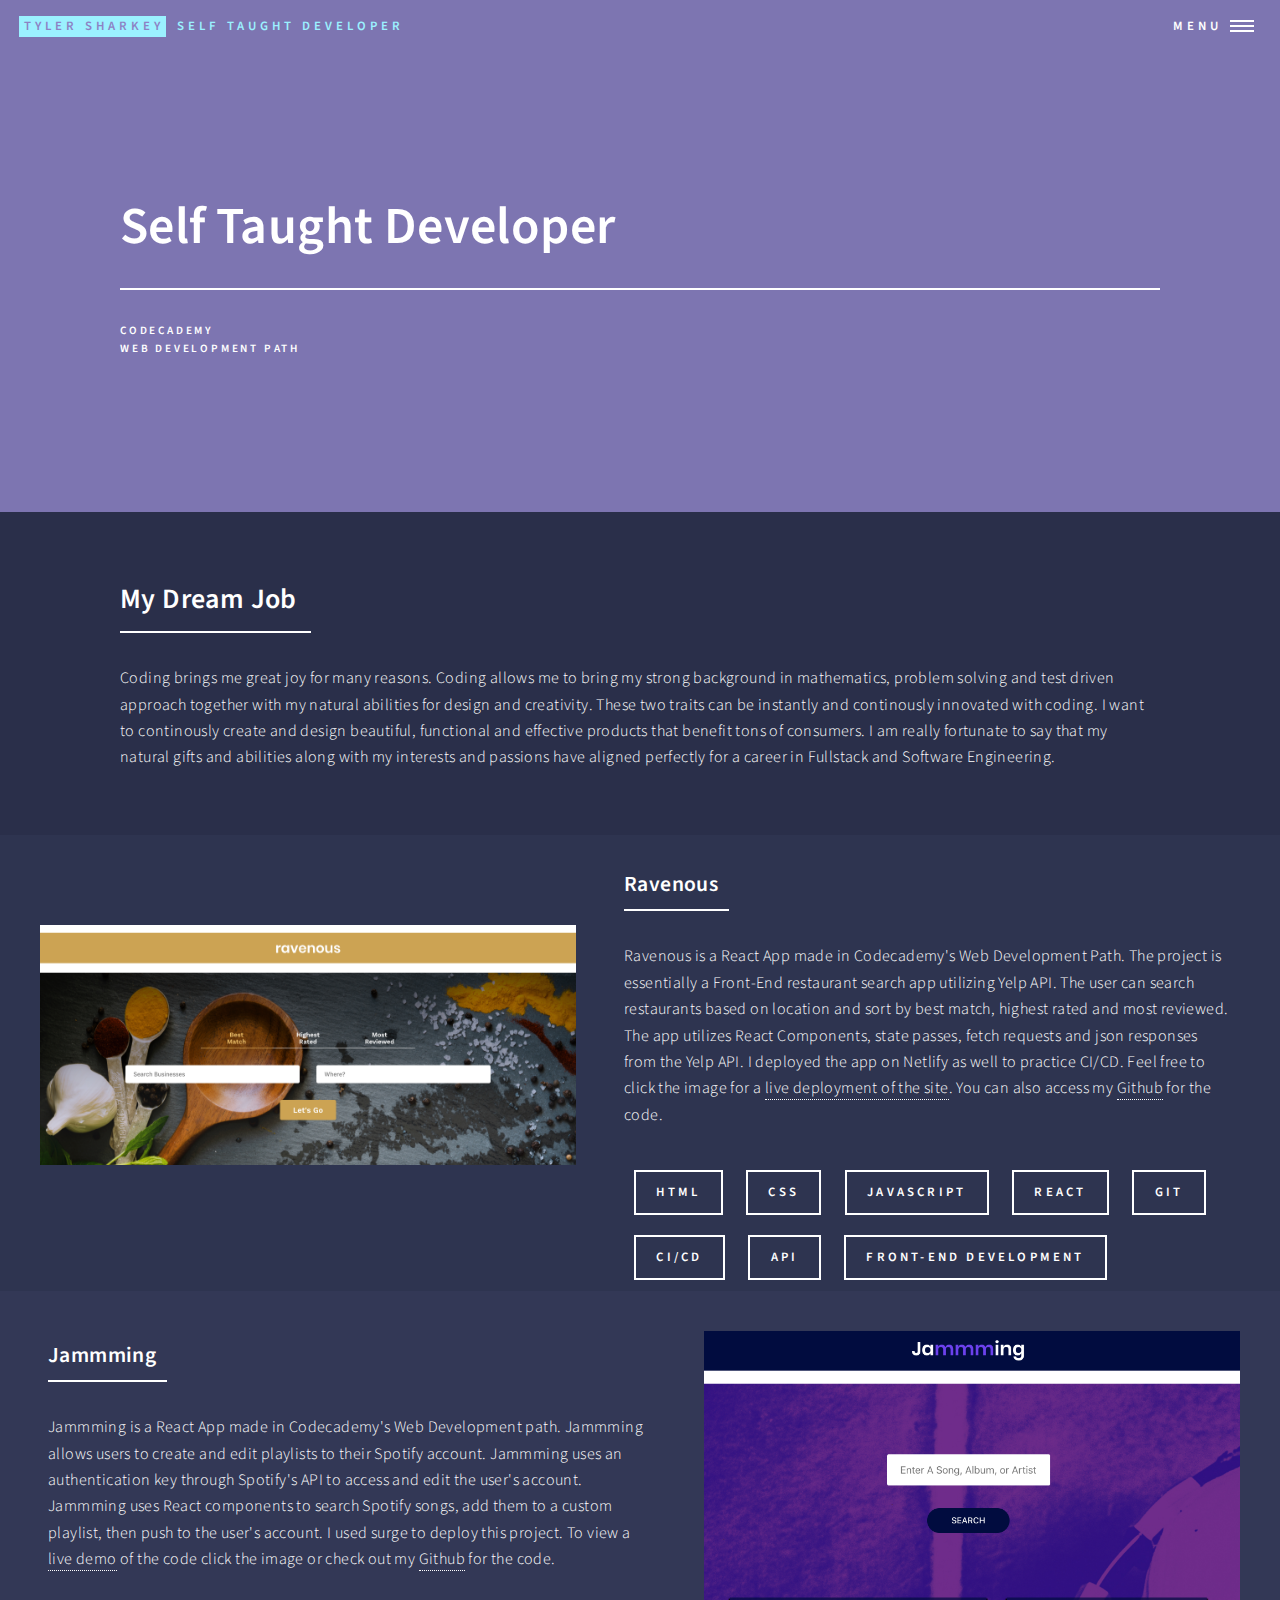
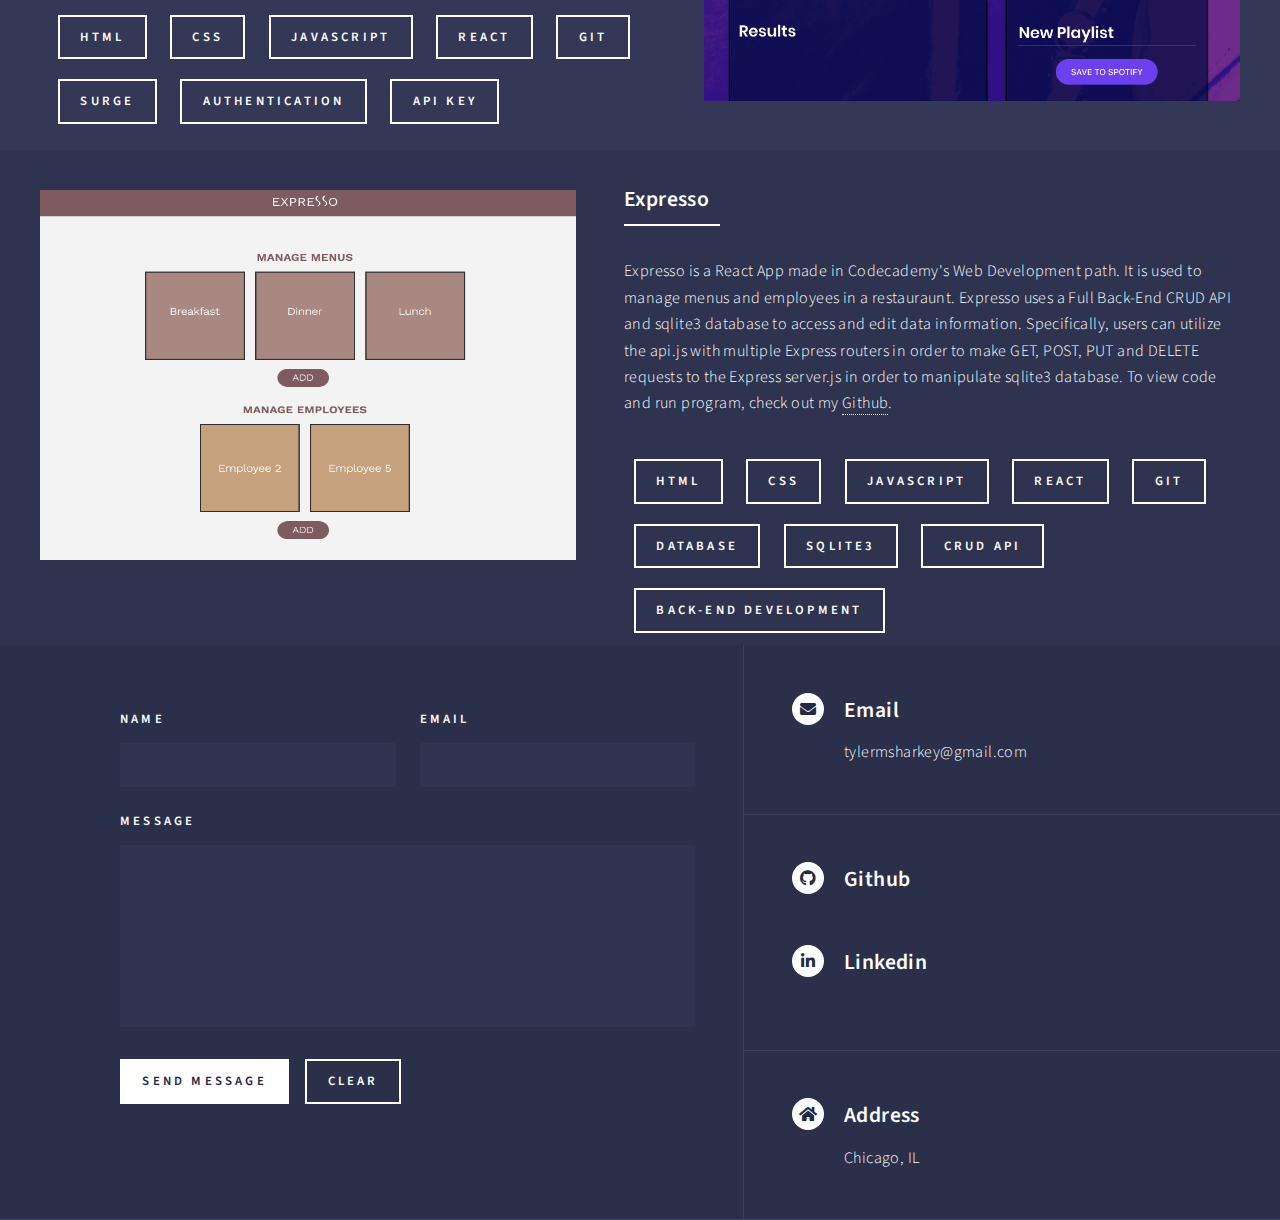
==== commit 6214efbc: "completed all subsections" ====
--- a/developer.html
+++ b/developer.html
@@ -7,7 +7,7 @@
 <html>
 
 <head>
-	<title>Professional Experience</title>
+	<title>Self Taught Developer</title>
 	<link rel="shortcut icon" type="image/png" href="images/shark icon.png">
 	<meta charset="utf-8" />
 	<meta name="viewport" content="width=device-width, initial-scale=1, user-scalable=no" />
@@ -24,7 +24,7 @@
 		<!-- Header -->
 		<!-- Note: The "styleN" class below should match that of the banner element. -->
 		<header id="header" class="alt style2">
-			<a href="index.html" class="logo"><strong>Tyler Sharkey</strong> <span>Professional Experience</span></a>
+			<a href="index.html" class="logo"><strong>Tyler Sharkey</strong> <span>Self Taught Developer</span></a>
 			<nav>
 				<a href="#menu">Menu</a>
 			</nav>
@@ -51,10 +51,10 @@
 					<img src="images/pic07.jpg" alt="" />
 				</span>
 				<header class="major">
-					<h1>Product Design Engineer</h1>
+					<h1>Self Taught Developer</h1>
 				</header>
 				<div class="content">
-					<p>Network Infrastructure</p>
+					<p>Codecademy<br>Web Development Path</p>
 				</div>
 			</div>
 		</section>
@@ -66,79 +66,144 @@
 			<section id="one">
 				<div class="inner">
 					<header class="major">
-						<h2>The Hardware behind the Software</h2>
+						<h2>My Dream Job</h2>
 					</header>
-					<p>Working at Panduit has provided great context to the capabilities and execution of industrial and enterprise networking. I've built equipment for cable testing, designed network zone enclosures for customers and built data center cabinets. A competitive advantage I have to most programmers is my experience working hands on with database hardware solutions from the world's top companies.</p>
+					<p>Coding brings me great joy for many reasons. Coding allows me to bring my strong background in mathematics, problem solving and test driven approach together with my natural abilities for design and creativity. These two traits can be instantly and continously innovated with coding. I want to continously create and design beautiful, functional and effective products that benefit tons of consumers. I am really fortunate to say that my natural gifts and abilities along with my interests and passions have aligned perfectly for a career in Fullstack and Software Engineering.</p>
 				</div>
 			</section>
 
 			<!-- Two -->
 			<section id="two" class="spotlights">
 				<section>
-						<img src="images/cable.jpg" alt="" data-position="25% 25%" width="576" height="450" style="padding: 40px 0 40px 40px"/>
+						<a href="https://sharkty21-Ravenous.netlify.app/" target="_blank" style="border-bottom: 0"><img src="images/ravenous.png" alt="" data-position="25% 25%" width="576" height="370" style="padding: 90px 0 40px 40px"/></a>
 					<div class="content">
 						<div class="inner">
 							<header class="major">
-								<h3>Big Data Analysis</h3>
+								<h3>Ravenous</h3>
 							</header>
-							<p id="Data">Cabling is a popular product category produced by Panduit. Testing can slow down new product development when large sample sizes need to be tested and analyzed. One particular innovation I've brought to the team is creating a new excel macro for importing, tabulating and graphing large data samples. I had no previous experience with excel macros and self taught myself because of this potential improvement I saw. What used to take a lab request and standard week wait time could be completed instantenously with my program. I was recognized among the team for helping provide this process improvement among others.</p>
-							<a class="button" style="margin:10px"
-								onmouseover="highlight('creating a new excel macro for importing, tabulating and graphing large data samples. I had no previous experience with excel macros and self taught myself because of this potential improvement I saw.','Data')"
-								onmouseout="nohighlight('creating a new excel macro for importing, tabulating and graphing large data samples. I had no previous experience with excel macros and self taught myself because of this potential improvement I saw.','Data')">Excel Macros</a>
-							<a class="button" style="margin:10px"
-								onmouseover="highlight('One particular innovation I\'ve brought to the team is creating a new excel macro for importing, tabulating and graphing large data samples.','Data')"
-								onmouseout="nohighlight('One particular innovation I\'ve brought to the team is creating a new excel macro for importing, tabulating and graphing large data samples.','Data')">Data
-								Analysis</a>
-							<a class="button" style="margin:10px"
-								onmouseover="highlight('What used to take a lab request and standard week wait time could be completed instantenously with my program.','Data')"
-								onmouseout="nohighlight('What used to take a lab request and standard week wait time could be completed instantenously with my program.','Data')">Simplification
-							</a>
+							<p id="Ravenous">Ravenous is a React App made in Codecademy's Web Development Path. The project is essentially a Front-End restaurant search app utilizing Yelp API. The user can search restaurants based on location and sort by best match, highest rated and most reviewed. The app utilizes React Components, state passes, fetch requests and json responses from the Yelp API. I deployed the app on Netlify as well to practice CI/CD. Feel free to click the image for a <a href="https://sharkty21-Ravenous.netlify.app/" target="_blank">live deployment of the site</a>. You can also access my <a href="https://github.com/Sharkty21/Ravenous" target="_blank">Github</a> for the code.</p>
+							<a class="button" style="margin:10px"
+								onmouseover="highlight('Ravenous is a React App made in Codecademy\'s Web Development Path.','Ravenous')"
+								onmouseout="nohighlight('Ravenous is a React App made in Codecademy\'s Web Development Path.','Ravenous')">
+								HTML</a>
+							<a class="button" style="margin:10px"
+								onmouseover="highlight('Ravenous is a React App made in Codecademy\'s Web Development Path.','Ravenous')"
+								onmouseout="nohighlight('Ravenous is a React App made in Codecademy\'s Web Development Path.','Ravenous')">
+								CSS</a>
+							<a class="button" style="margin:10px"
+								onmouseover="highlight('Ravenous is a React App made in Codecademy\'s Web Development Path.','Ravenous')"
+								onmouseout="nohighlight('Ravenous is a React App made in Codecademy\'s Web Development Path.','Ravenous')">
+								Javascript</a>
+							<a class="button" style="margin:10px"
+								onmouseover="highlight('Ravenous is a React App made in Codecademy\'s Web Development Path.','Ravenous')"
+								onmouseout="nohighlight('Ravenous is a React App made in Codecademy\'s Web Development Path.','Ravenous')">
+								React</a>
+							<a class="button" style="margin:10px"
+								onmouseover="highlight('Github','Ravenous')"
+								onmouseout="nohighlight('Github','Ravenous')">
+								Git</a>
+							<a class="button" style="margin:10px"
+								onmouseover="highlight('I deployed the app on Netlify as well to practice CI/CD.','Ravenous')"
+								onmouseout="nohighlight('I deployed the app on Netlify as well to practice CI/CD.','Ravenous')">
+								CI/CD</a>
+							<a class="button" style="margin:10px"
+								onmouseover="highlight('utilizing Yelp API','Ravenous')"
+								onmouseout="nohighlight('utilizing Yelp API','Ravenous')">
+								API</a>
+							<a class="button" style="margin:10px"
+								onmouseover="highlight('Front-End restaurant search app','Ravenous')"
+								onmouseout="nohighlight('Front-End restaurant search app','Ravenous')">
+								Front-End Development</a>
 						</div>
 					</div>
 				</section>
 				<section>
-						<img src="images/enclosure.jpg" alt="" data-position="25% 25%" width="576" height="450" style="padding: 40px 40px 40px 0"/>
+						<a href="http://tsharke_jamming.surge.sh/" target="_blank" style="border-bottom: 0"><img src="images/jammming.png" alt="" data-position="25% 25%" width="576" height="450" style="padding: 40px 40px 40px 0"/></a>
 					<div class="content">
 						<div class="inner">
 							<header class="major">
-								<h3>Lifecycle Management</h3>
+								<h3>Jammming</h3>
 							</header>
-							<p id="Lifecycle">From initial product ideation to launch, I have managed products throughout their lifecycle. Similar to Application Lifecycle Management, Product lifecycle management divides its work into distinct stages and uses Agile methods like Scrum to deliver. There's conception based on customer requirements or research and development, an initial design that goes through a design verification testing process, a realization phase where a finished good is validated through a verified process with scale in mind, then finally serviced where the part is sold and quality is continously monitored.</p>
-							<a class="button" style="margin:10px"
-								onmouseover="highlight('uses Agile methods like Scrum to deliver','Lifecycle')"
-								onmouseout="nohighlight('uses Agile methods like Scrum to deliver','Lifecycle')">Scrum</a>
-							<a class="button" style="margin:10px"
-								onmouseover="highlight('From initial product ideation to launch, I have managed products throughout their lifecycle.','Lifecycle')"
-								onmouseout="nohighlight('From initial product ideation to launch, I have managed products throughout their lifecycle.','Lifecycle')">Project Management</a>
-							<a class="button" style="margin:10px"
-								onmouseover="highlight('There\'s conception based on customer requirements or research and development','Lifecycle')"
-								onmouseout="nohighlight('There\'s conception based on customer requirements or research and development','Lifecycle')">Design</a>
-							<a class="button" style="margin:10px"
-								onmouseover="highlight('design that goes through a design verification testing process','Lifecycle')"
-								onmouseout="nohighlight('design that goes through a design verification testing process','Lifecycle')">Test Driven Development</a>
-						</div>
+							<p id="Jammming">Jammming is a React App made in Codecademy's Web Development path. Jammming allows users to create and edit playlists to their Spotify account. Jammming uses an authentication key through Spotify's API to access and edit the user's account. Jammming uses React components to search Spotify songs, add them to a custom playlist, then push to the user's account. I used surge to deploy this project. To view a <a href="http://tsharke_jamming.surge.sh/" target="_blank">live demo</a> of the code click the image or check out my <a href="https://github.com/Sharkty21/Expresso" target="_blank">Github</a> for the code.</p>
+							<a class="button" style="margin:10px"
+								onmouseover="highlight('Jammming is a React App','Jammming')"
+								onmouseout="nohighlight('Jammming is a React App','Jammming')">
+								HTML</a>
+							<a class="button" style="margin:10px"
+								onmouseover="highlight('Jammming is a React App','Jammming')"
+								onmouseout="nohighlight('Jammming is a React App','Jammming')">
+								CSS</a>
+							<a class="button" style="margin:10px"
+								onmouseover="highlight('Jammming is a React App','Jammming')"
+								onmouseout="nohighlight('Jammming is a React App','Jammming')">
+								Javascript</a>
+							<a class="button" style="margin:10px"
+								onmouseover="highlight('Jammming is a React App','Jammming')"
+								onmouseout="nohighlight('Jammming is a React App','Jammming')">
+								React</a>
+							<a class="button" style="margin:10px"
+								onmouseover="highlight('Github','Jammming')"
+								onmouseout="nohighlight('Github','Jammming')">
+								Git</a>
+							<a class="button" style="margin:10px"
+								onmouseover="highlight('I used surge to deploy this project.','Jammming')"
+								onmouseout="nohighlight('I used surge to deploy this project.','Jammming')">
+								Surge</a>
+							<a class="button" style="margin:10px"
+								onmouseover="highlight('Jammming uses an authentication key through Spotify\'s API to access and edit the user\'s account.','Jammming')"
+								onmouseout="nohighlight('Jammming uses an authentication key through Spotify\'s API to access and edit the user\'s account.','Jammming')">
+								Authentication</a>
+							<a class="button" style="margin:10px"
+								onmouseover="highlight('Jammming uses an authentication key through Spotify\'s API to access and edit the user\'s account.','Jammming')"
+								onmouseout="nohighlight('Jammming uses an authentication key through Spotify\'s API to access and edit the user\'s account.','Jammming')">
+								API Key</a></div>
 					</div>
 				</section>
 				<section>
-					<img src="images/testing.jpg" alt="" data-position="25% 25%" width="576" height="400" style="padding: 40px 0 40px 40px"/>
-					<div class="content">
-						<div class="inner">
-							<header class="major">
-								<h3>Testing and Debugging</h3>
-							</header>
-							<p id="Testing">Based on customer requirements and performance and safety certifications, test plans must be written for both products and their manufacturing process. I have created, tested and adjusted designs accordingly based on governing specifications such as UL and IEC. Products have an elaborate test plan for continous quality assurance on both sold product but also future innovations. As functionality is added or form changed, tests are added to the test plan to ensure continuing quality assurance and certification.</p>
-							<a class="button" style="margin:10px"
-								onmouseover="highlight('tests are added to the test plan to ensure continuing quality assurance and certification','Testing')"
-								onmouseout="nohighlight('tests are added to the test plan to ensure continuing quality assurance and certification','Testing')">Test Driven Development
-								</a>
-							<a class="button" style="margin:10px"
-								onmouseover="highlight('Products have an elaborate test plan for continous quality assurance on both sold product but also future innovations.','Testing')"
-								onmouseout="nohighlight('Products have an elaborate test plan for continous quality assurance on both sold product but also future innovations.','Testing')">Quality Assurance</a>
-							<a class="button" style="margin:10px"
-								onmouseover="highlight('I have created, tested and adjusted designs accordingly based on governing specifications','Testing')"
-								onmouseout="nohighlight('I have created, tested and adjusted designs accordingly based on governing specifications','Testing')">Design</a>
+						<img src="images/expresso.png" alt="" data-position="25% 25%" width="576" height="450" style="padding: 40px 0 40px 40px"/>
+						<div class="content">
+							<div class="inner">
+								<header class="major">
+									<h3>Expresso</h3>
+								</header>
+								<p id="Expresso">Expresso is a React App made in Codecademy's Web Development path. It is used to manage menus and employees in a restauraunt. Expresso uses a Full Back-End CRUD API and sqlite3 database to access and edit data information. Specifically, users can utilize the api.js with multiple Express routers in order to make GET, POST, PUT and DELETE requests to the Express server.js in order to manipulate sqlite3 database. To view code and run program, check out my <a href="https://github.com/Sharkty21/Expresso" target="_blank">Github</a>.</p>
+								<a class="button" style="margin:10px"
+									onmouseover="highlight('Expresso is a React App','Expresso')"
+									onmouseout="nohighlight('Expresso is a React App','Expresso')">
+									HTML</a>
+								<a class="button" style="margin:10px"
+									onmouseover="highlight('Expresso is a React App','Expresso')"
+									onmouseout="nohighlight('Expresso is a React App','Expresso')">
+									CSS</a>
+								<a class="button" style="margin:10px"
+									onmouseover="highlight('Expresso is a React App','Expresso')"
+									onmouseout="nohighlight('Expresso is a React App','Expresso')">
+									Javascript</a>
+								<a class="button" style="margin:10px"
+									onmouseover="highlight('Expresso is a React App','Expresso')"
+									onmouseout="nohighlight('Expresso is a React App','Expresso')">
+									React</a>
+								<a class="button" style="margin:10px"
+									onmouseover="highlight('Github','Expresso')"
+									onmouseout="nohighlight('Github','Expresso')">
+									Git</a>
+								<a class="button" style="margin:10px"
+									onmouseover="highlight('sqlite3 database','Expresso')"
+									onmouseout="nohighlight('sqlite3 database','Expresso')">
+									Database</a>
+								<a class="button" style="margin:10px"
+									onmouseover="highlight('sqlite3 database','Expresso')"
+									onmouseout="nohighlight('sqlite3 database','Expresso')">
+									sqlite3</a>
+								<a class="button" style="margin:10px"
+									onmouseover="highlight('Full Back-End CRUD API','Expresso')"
+									onmouseout="nohighlight('Full Back-End CRUD API','Expresso')">
+									CRUD API</a>
+								<a class="button" style="margin:10px"
+									onmouseover="highlight('Full Back-End CRUD API and sqlite3 database','Expresso')"
+									onmouseout="nohighlight('Full Back-End CRUD API and sqlite3 database','Expresso')">
+									Back-End Development</a></div>
 						</div>
-					</div>
 				</section>
 			</section>
 
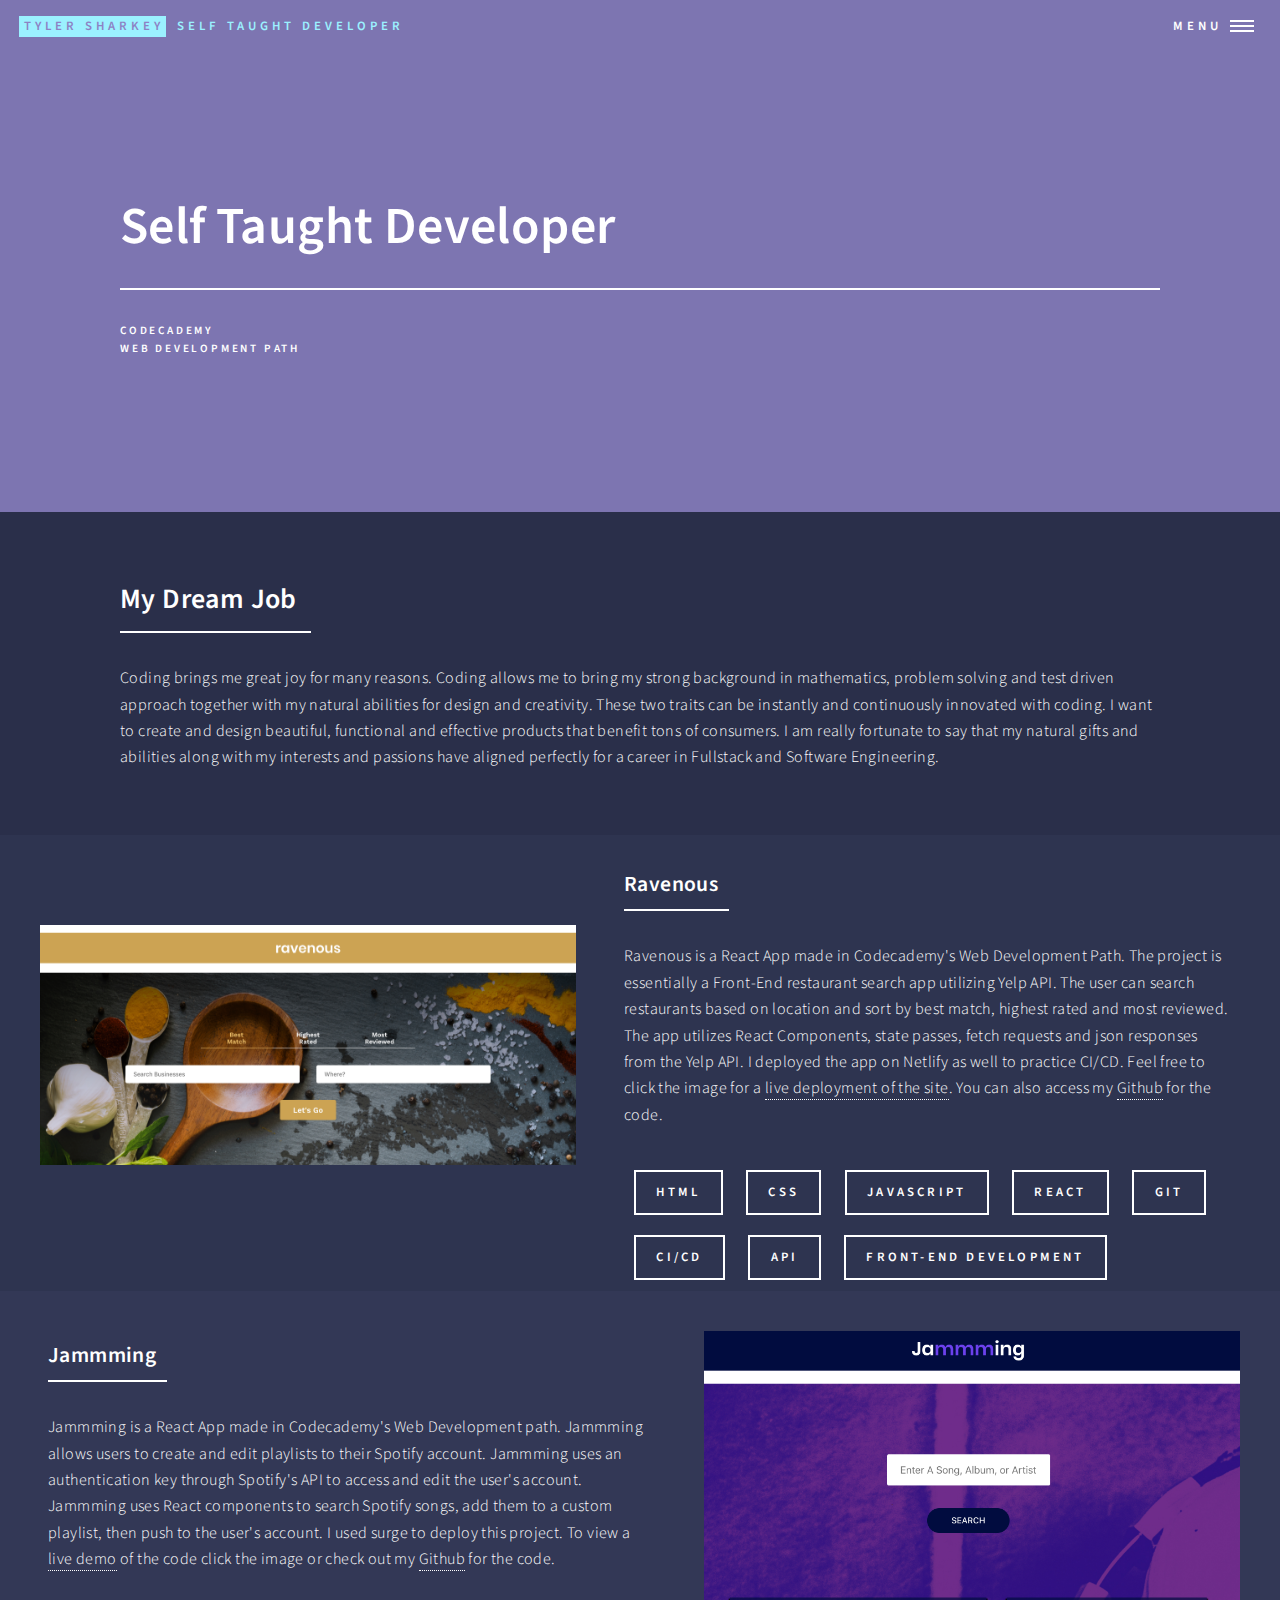
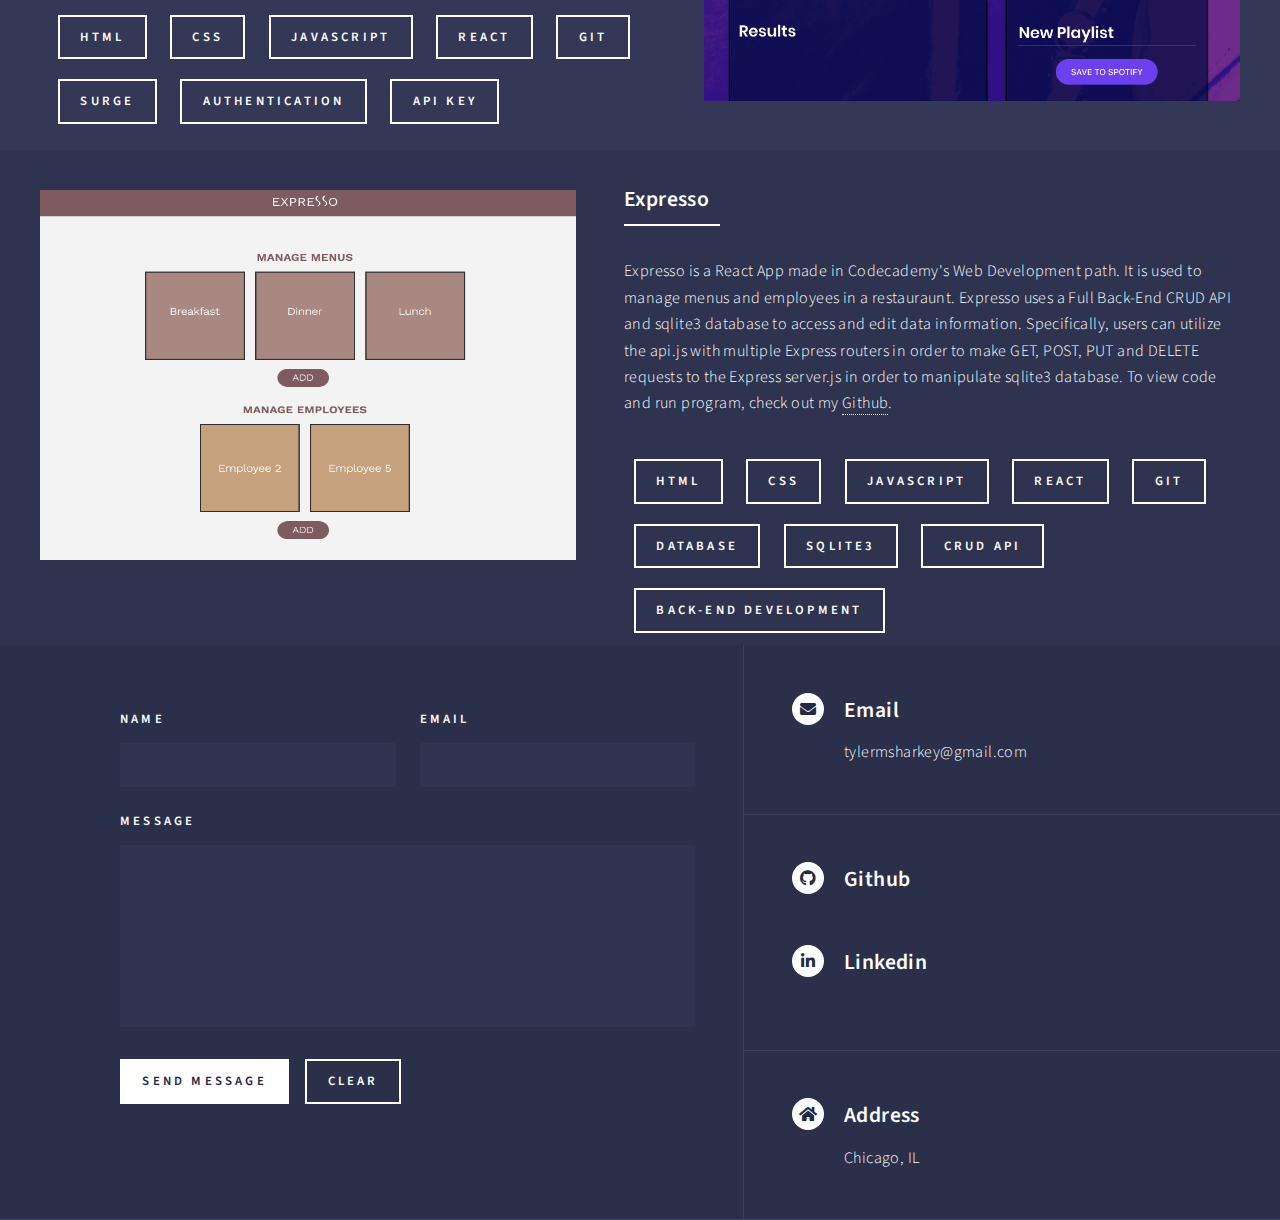
==== commit 45c51866: "fixed spelling on continuous" ====
--- a/developer.html
+++ b/developer.html
@@ -68,7 +68,7 @@
 					<header class="major">
 						<h2>My Dream Job</h2>
 					</header>
-					<p>Coding brings me great joy for many reasons. Coding allows me to bring my strong background in mathematics, problem solving and test driven approach together with my natural abilities for design and creativity. These two traits can be instantly and continously innovated with coding. I want to continously create and design beautiful, functional and effective products that benefit tons of consumers. I am really fortunate to say that my natural gifts and abilities along with my interests and passions have aligned perfectly for a career in Fullstack and Software Engineering.</p>
+					<p>Coding brings me great joy for many reasons. Coding allows me to bring my strong background in mathematics, problem solving and test driven approach together with my natural abilities for design and creativity. These two traits can be instantly and continuously innovated with coding. I want to create and design beautiful, functional and effective products that benefit tons of consumers. I am really fortunate to say that my natural gifts and abilities along with my interests and passions have aligned perfectly for a career in Fullstack and Software Engineering.</p>
 				</div>
 			</section>
 
@@ -211,7 +211,7 @@
 		<section id="contact">
 				<div class="inner">
 					<section>
-						<form method="post" action="#">
+						<form method="post" action="mailto:tylermsharkey@gmail.com">
 							<div class="fields">
 								<div class="field half">
 									<label for="name">Name</label>
@@ -227,7 +227,7 @@
 								</div>
 							</div>
 							<ul class="actions">
-								<li><input type="submit" value="Send Message" class="primary" /></li>
+								<li><input type="submit" value="Send Message" class="primary" onClick="Alert()"/></li>
 								<li><input type="reset" value="Clear" /></li>
 							</ul>
 						</form>
@@ -245,7 +245,8 @@
 								<span><a class="icon brands alt fa-github" href="https://github.com/Sharkty21"></a></span>
 								<h3><a href="https://github.com/Sharkty21">Github</a></h3>
 								<br>
-								<span><a class="icon brands alt fa-linkedin-in" href="https://www.linkedin.com/in/tylermsharkey"></a></span>
+								<span><a class="icon brands alt fa-linkedin-in"
+										href="https://www.linkedin.com/in/tylermsharkey"></a></span>
 								<h3><a href="https://www.linkedin.com/in/tylermsharkey">Linkedin</a></h3>
 							</div>
 						</section>
@@ -289,6 +290,11 @@
 			}
 		}
 	</script>
+	<script>
+			function Alert() {
+				alert("Form submitted!");
+		}
+		</script>
 
 </body>
 
--- a/assets/css/main.css
+++ b/assets/css/main.css
@@ -39,6 +39,12 @@
 
 .no-highlight {
 	background: none;
+}
+
+.skills {
+	background: white;
+	width: 200px;
+	color: black;
 }
 
 ol, ul, li {
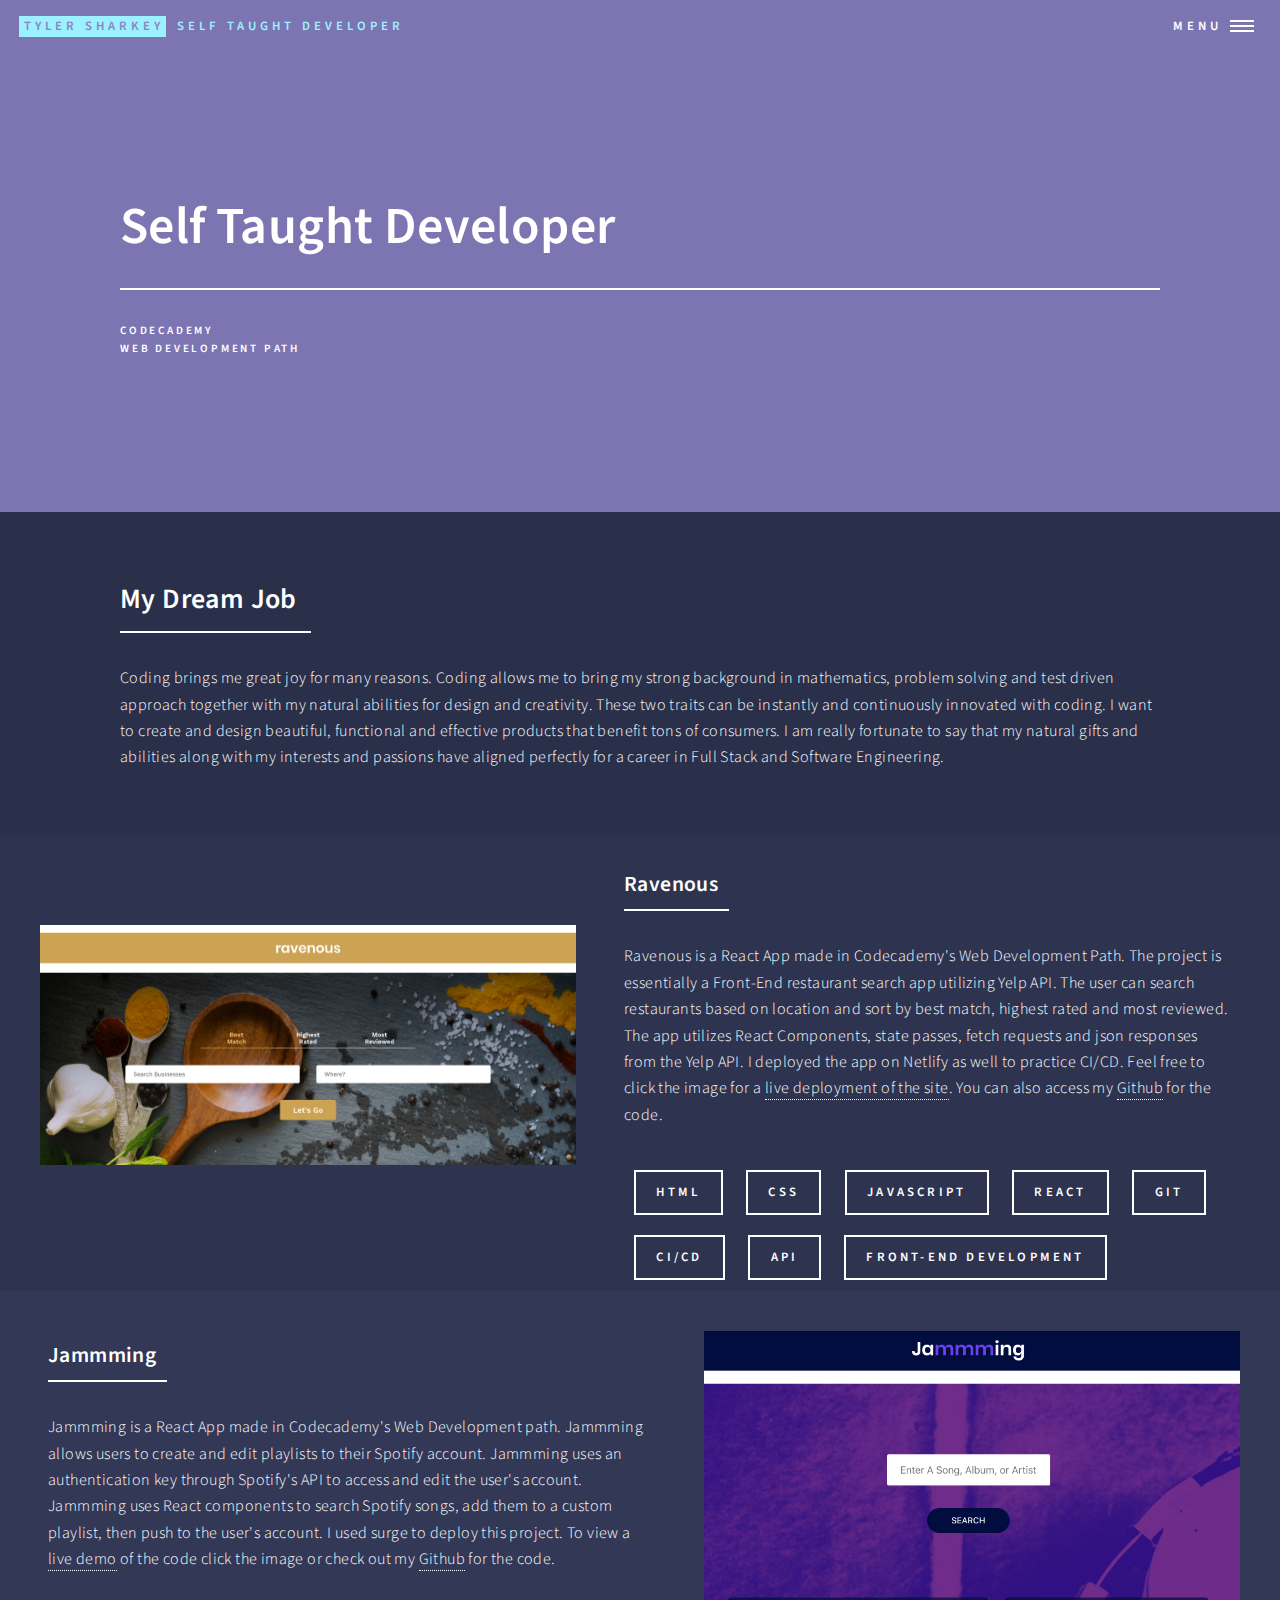
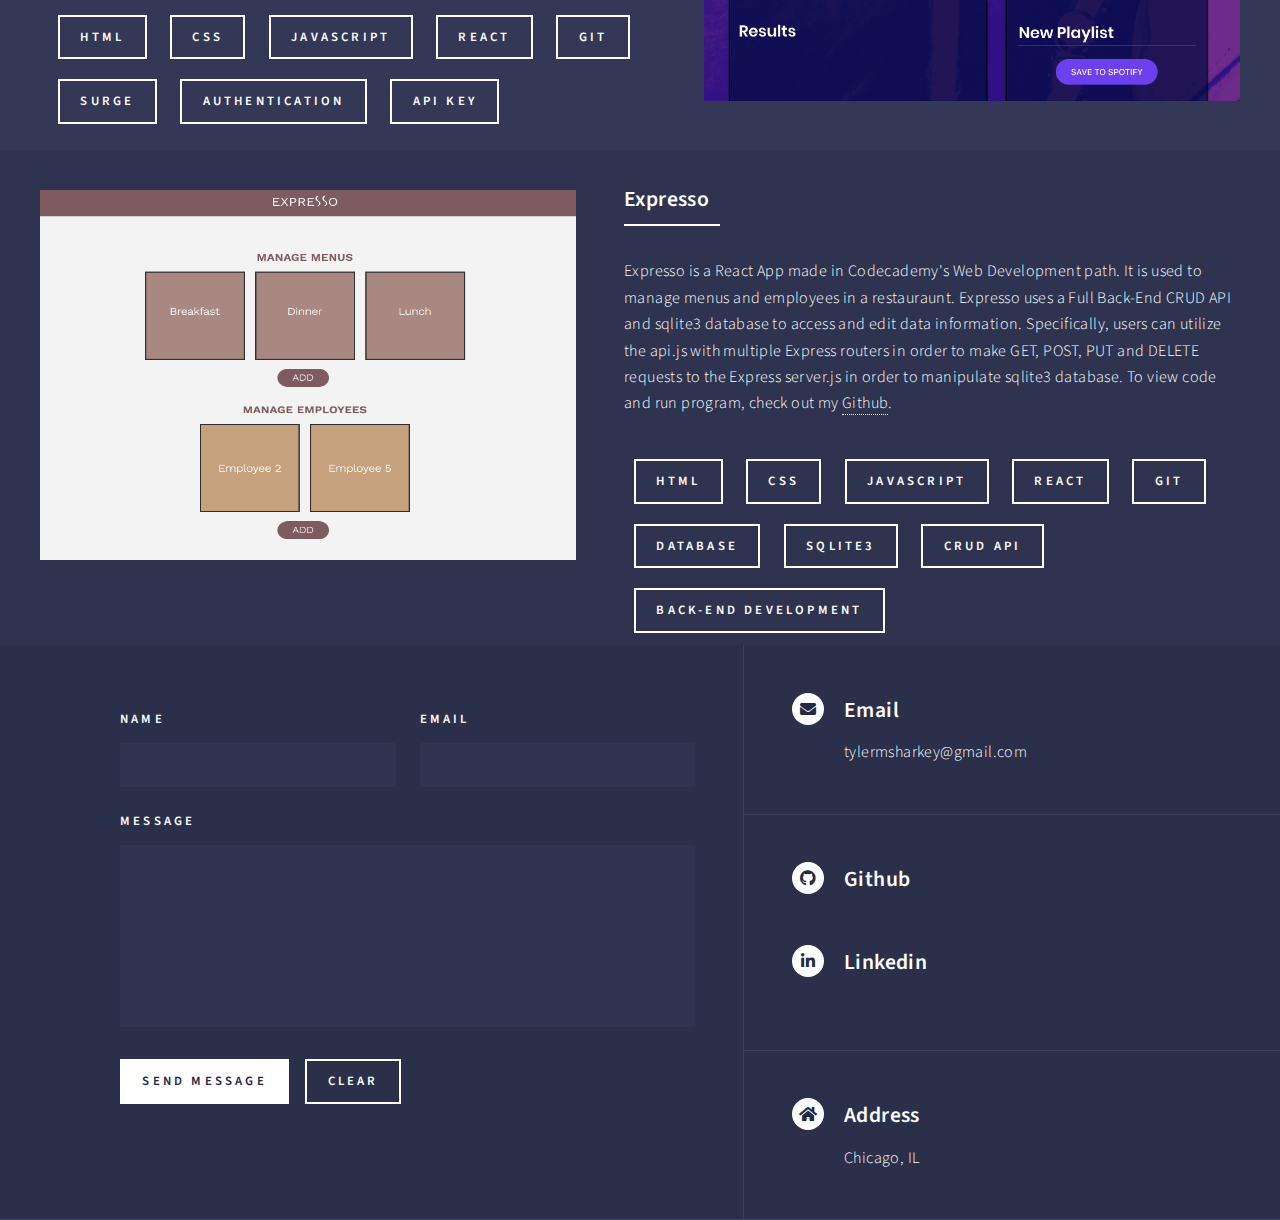
==== commit 1c96e53b: "fullstack to full stack" ====
--- a/developer.html
+++ b/developer.html
@@ -68,7 +68,7 @@
 					<header class="major">
 						<h2>My Dream Job</h2>
 					</header>
-					<p>Coding brings me great joy for many reasons. Coding allows me to bring my strong background in mathematics, problem solving and test driven approach together with my natural abilities for design and creativity. These two traits can be instantly and continuously innovated with coding. I want to create and design beautiful, functional and effective products that benefit tons of consumers. I am really fortunate to say that my natural gifts and abilities along with my interests and passions have aligned perfectly for a career in Fullstack and Software Engineering.</p>
+					<p>Coding brings me great joy for many reasons. Coding allows me to bring my strong background in mathematics, problem solving and test driven approach together with my natural abilities for design and creativity. These two traits can be instantly and continuously innovated with coding. I want to create and design beautiful, functional and effective products that benefit tons of consumers. I am really fortunate to say that my natural gifts and abilities along with my interests and passions have aligned perfectly for a career in Full Stack and Software Engineering.</p>
 				</div>
 			</section>
 
